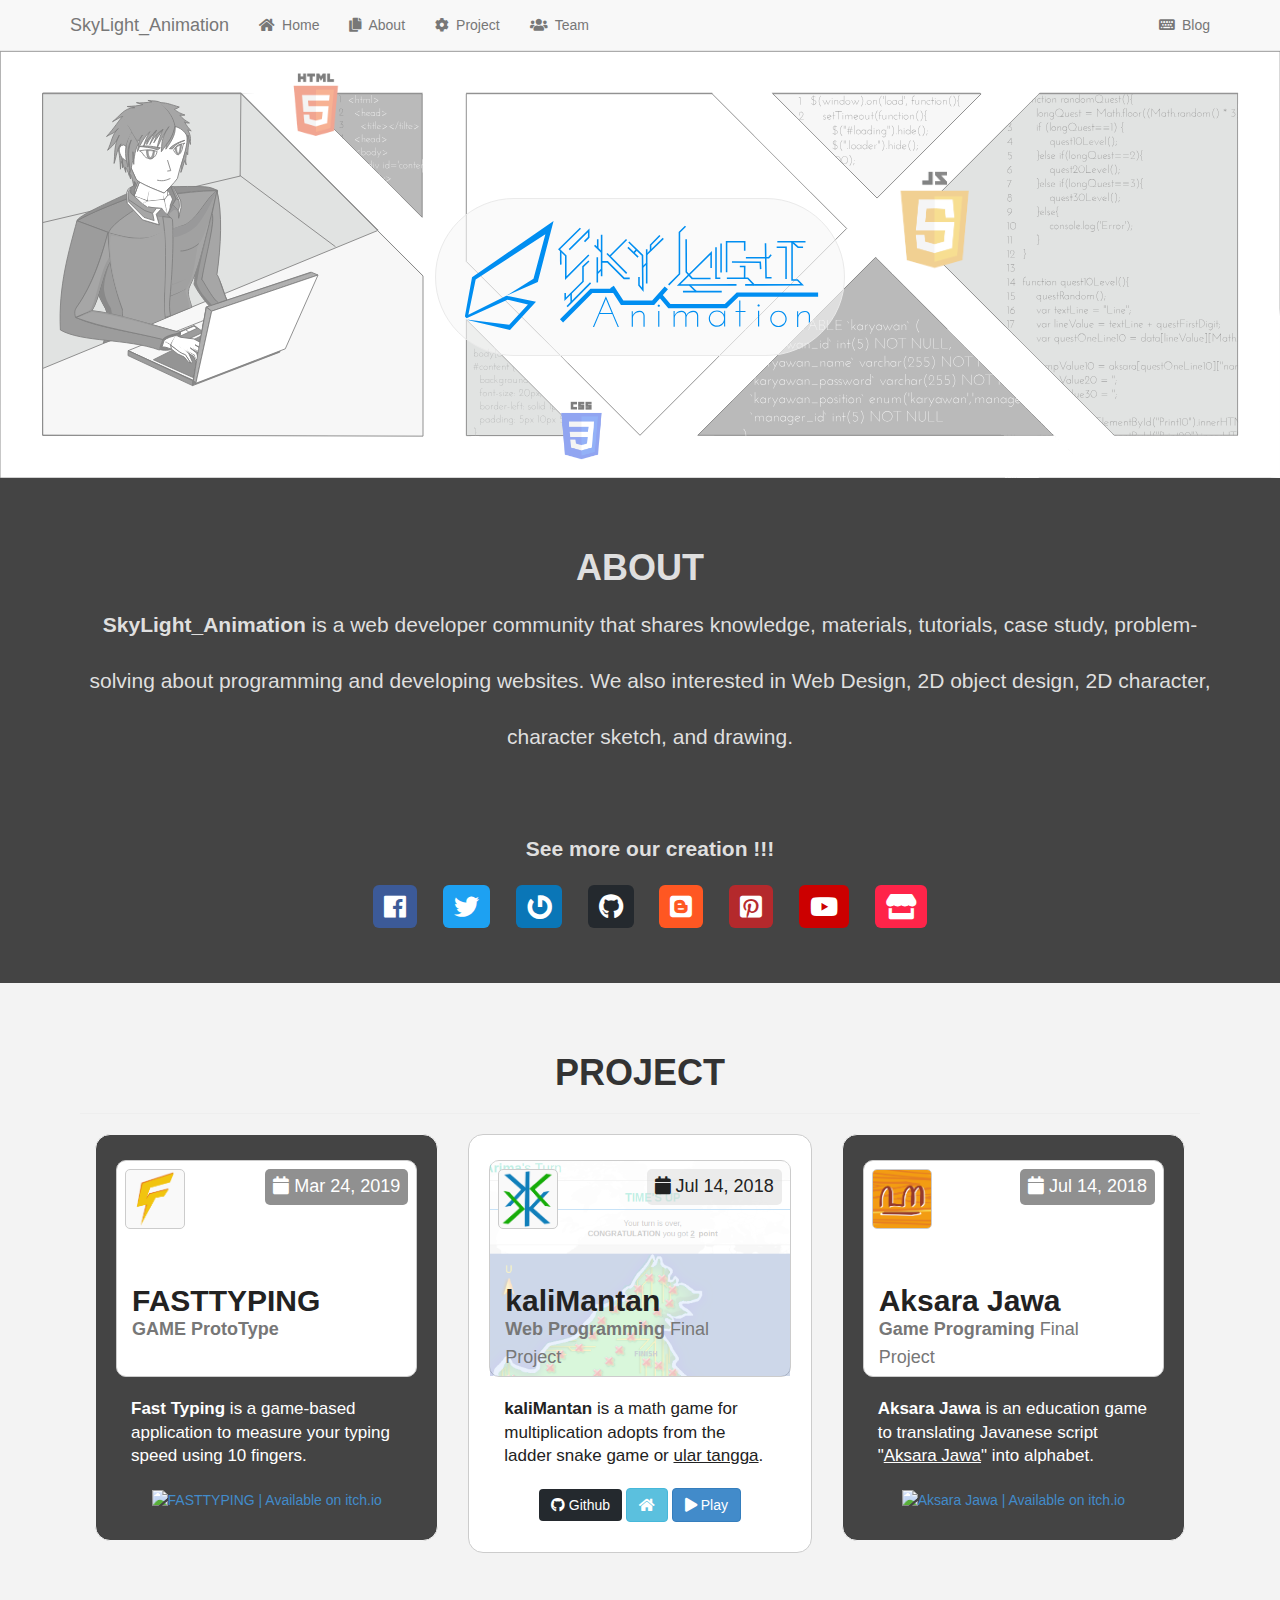
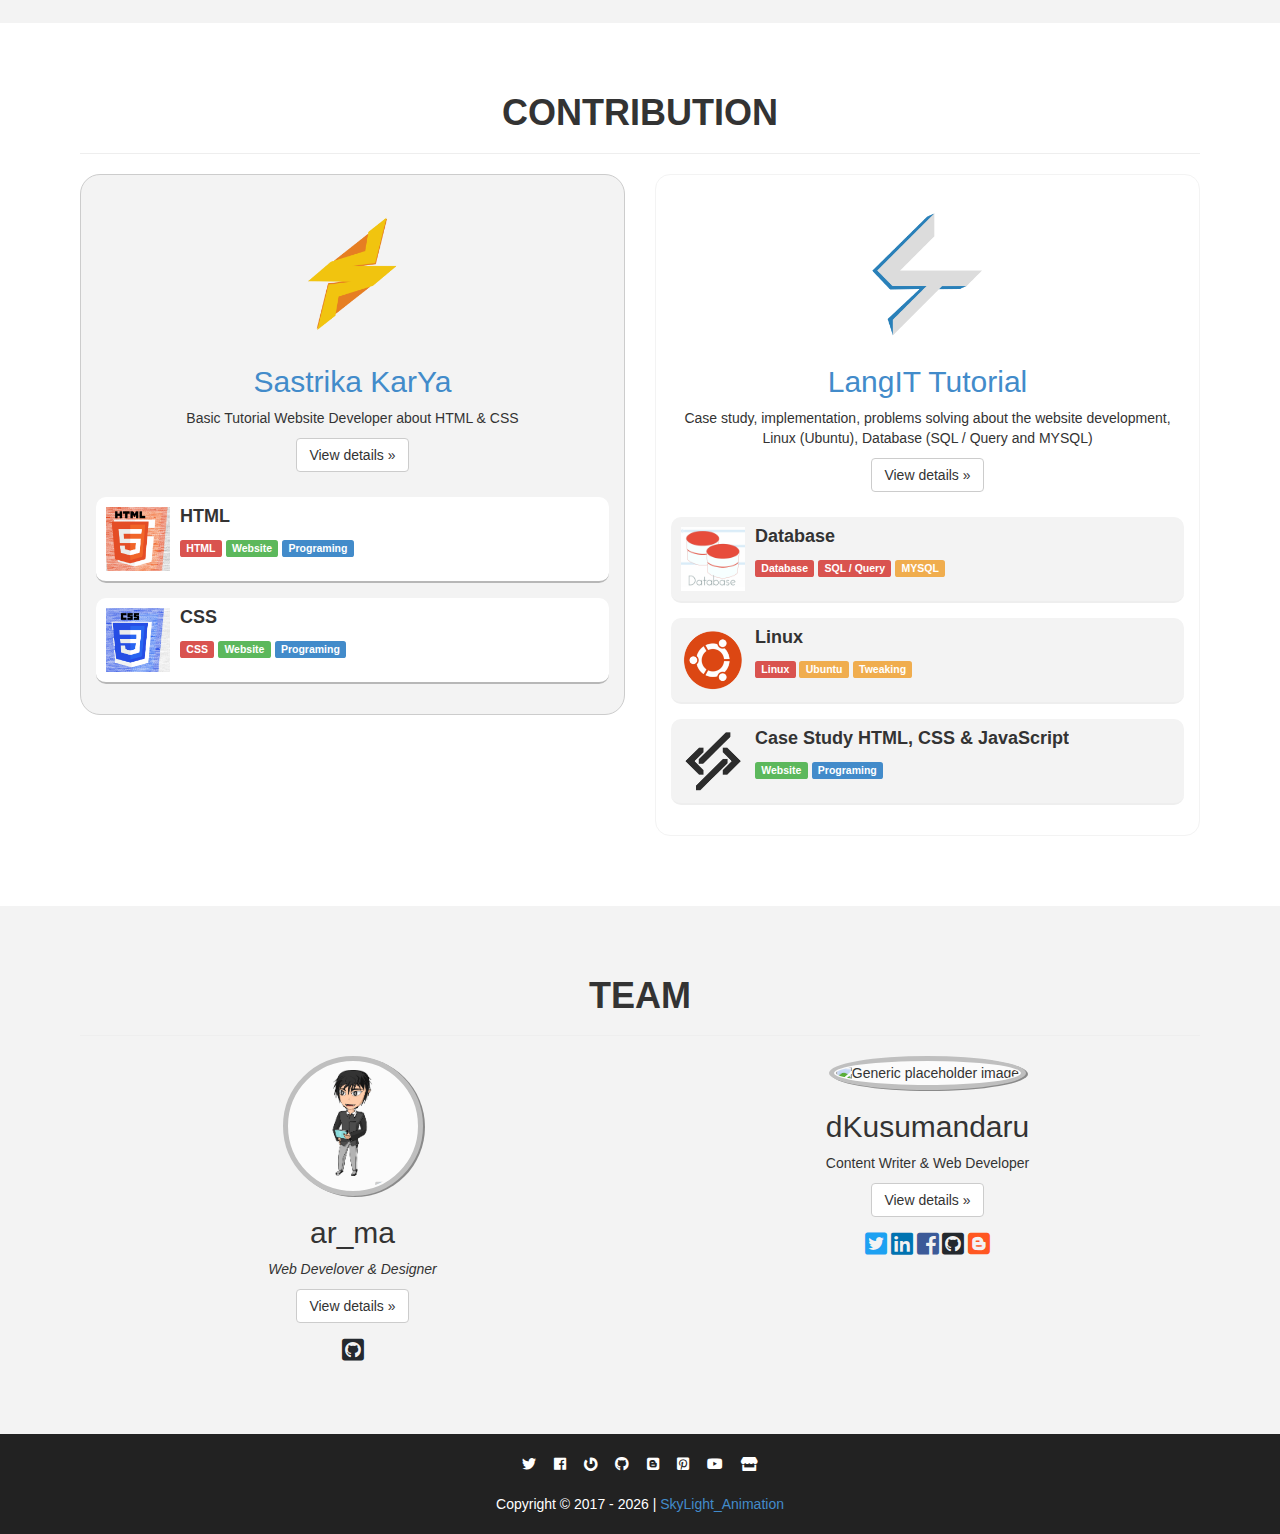
==== index.html @ aa28d004 "update webmaster" ====
<!DOCTYPE html>
<html lang="en">
<head>
	<meta charset="utf-8">
	<meta http-equiv="x-UA-Compatible" content="IE=edge">
	<meta name="viewport" content="width=device-width, initial-scale=1">
	<meta name="description" content="SkyLight_Animation is a web developer community that shares knowledge, materials, tutorials, case study, problem-solving about programming and developing websites">
	<meta name="keyword" content="Programming, Website, Database, Linux, Ubuntu, Tutorial, Article, Photofolio, SkyLight, Animation">
	<meta name="author" content="ar_ma, dKusumandaru">
	<meta name="p:domain_verify" content="bb0f1513f43e1e2811e23e0fe40dabdb"/>
	<link rel="icon" href="assets/img/SkyLight_Animation.png">
	
    <title>SkyLight_Animation</title>

	<link href="assets/css/costume.css" rel="stylesheet">
	
	<link rel="stylesheet" type="text/css" href="assets/webfonts/fontawesome-all.min.css">
	<link rel="stylesheet" type="text/css" href="assets/css/bootstrap.min.css">
	<script type="text/javascript" src="assets/js/jquery.min.js"></script>
	<script type="text/javascript" src="assets/js/bootstrap.min.js"></script>

	<link rel="stylesheet" type="text/css" href="assets/css/loaderCostume.css">
	<script type="text/javascript" src="assets/js/loader.js"></script>
	<script type="text/javascript" src="assets/js/scroll.js"></script>



</head>
<body>
    
        <!-- loader -->
			<div id="loading">
				<div class="logo"></div>
				<span class="loader"></span>
				<div class="logoPosision">
					<span><b class="textLogo">SkyLight_Animation</b></span>
				</div>
			</div>
		<!-- loader -->

		<!-- Navigasi bar -->
			<nav class="navbar navbar-default navbar-fixed-top">
				<div class="container">
				<div class="navbar-header">
					<button type="button" class="navbar-toggle collapsed" data-toggle="collapse" data-target="#navbar" aria-expanded="false" aria-controls="navbar">
						<span class="sr-only">Toggle navigation</span>
						<span class="icon-bar"></span>
						<span class="icon-bar"></span>
						<span class="icon-bar"></span>
					</button>
					<a class="navbar-brand" href="./index.html">SkyLight_Animation</a>
				</div>
				<div id="navbar" class="navbar-collapse collapse">
					<ul class="nav navbar-nav">
						<li><a href="./index.html#home"><i class="fa fa-home"></i>&ensp;Home</a></li>
						<li><a href="./index.html#about"><i class="fa fa-copy"></i>&ensp;About</a></li>
						<li><a href="./index.html#project"><i class="fa fa-cog"></i>&ensp;Project</a></li>
						
						<li><a href="./index.html#team"><i class="fa fa-users"></i>&ensp;Team</a></li>
					</ul>

					<ul class="nav navbar-nav navbar-right">
						<li><a href="./index.html#contributor"><i class="fa fa-keyboard"></i>&ensp;Blog</a></li>
					</ul>
				</div>
				</div>
			</nav>
		<!-- Navigasi bar -->

		<!-- content -->
		<div id="home" class="header">

			<img class="logo-header" src="assets/img/logo_header_skylight_animation.svg">
			<img class="background" src="assets/img/header_skylight_animation.svg" width="100%">
			<h1 class="hidden">SkyLight Animation</h1>
			<h2 class="hidden">
				<small>
					Materi Pembelajaran Website Developer, Project / Photofolio, Blog Contribution 
				</small>
			</h2>
		</div>

		


		<!-- <h1 class="contact"><span class="fa fa-envelope"></span> Contact Us</h1>  -->

			<div id="about">
				<div class="container marketing">
					<center>
						<h1><b>ABOUT</b></h1>
					</center>


					<div id="about-content" class="container row">
						<center>
						<b>SkyLight_Animation</b> is a web developer community that shares knowledge, materials, tutorials, case study, problem-solving about programming and developing websites. We also interested in Web Design, 2D object design, 2D character, character sketch, and drawing.
						</center>

						<br>
						<b>See more our creation !!!</b>
						<br>

					<center>


						<a class="btn btn-lg facebook" href="https://www.facebook.com/SkyLight.Animation/">
							<span class="fab fa-facebook"></span></a>
						<a class="btn btn-lg twitter" href="https://twitter.com/skylight_army">
							<span class="fab fa-twitter"></span></a>
						<a class="btn btn-lg gravatar" href="https://en.gravatar.com/skylightanimation"><span class="fab fa-google fa-rotate-270"></span></a>
						<a class="btn btn-lg github" href="https://skylightanimation.github.io/">
							<span class="fab fa-github"></span></a>

						<a class="btn btn-lg blogger" href="https://lighttuttorial.blogspot.com"><span class="fab fa-blogger"></span></a>

						<a class="btn btn-lg pinterest" href="https://www.pinterest.com/skylight_army/"><span class="fab fa-pinterest-square"></span></a>
									
						<a class="btn btn-lg youtube" href="https://www.youtube.com/channel/UCDT3jUQAGTh1U2xOSEhAWUQ">
							<span class="fab fa-youtube"></span></a>

						<a class="btn btn-lg itchio" href="https://skylightanimation.itch.io/">
							<span class="fa fa-store"></span></a>



					</center>

					</div>
				</div>

			</div>

			<div id="project" >
				<div class="container marketing">
					<center>
						<h1><b>PROJECT</b></h1>
					</center>
					<hr class="featurette-divider ">
					<div class="col-md-4">
						<div class="project-row-odd-small">

							<div class="row-content-header">
								<div class="bg-fasttyping"></div>
								<img class="row-content-logo" src="assets/img/SkyLight_Animation_fasttype-logo.png" alt="Generic placeholder image">
								
								<div class="date pull-right"><span class="fa fa-calendar"></span> Mar 24, 2019</div>

								<h2 class="featurette-heading"><b>FASTTYPING</b><br> <span class="text-muted"><b>GAME ProtoType</b></span></h2>
							</div>
							<div class="row-content-item">
								<p class="lead">
									<b>Fast Typing</b> is a game-based application to measure  your typing speed using 10 fingers.
								</p>
								
								<center>
									<a href="https://skylightanimation.itch.io/fast-typing">
										<img src="https://static.itch.io/images/badge.svg" height="45" alt="FASTTYPING | Available on itch.io">
									</a>	
								</center>
							</div>
						</div>
					</div>


					<div class="col-md-4">
						<div class="project-row-even-small">
						<div class="row-content-header">
							<div class="bg-kalimantan"></div>
							<img class="row-content-logo" src="assets/img/SkyLight_Animation_kaliMantan.png" alt="Generic placeholder image">
							<div class="date pull-right"><span class="fa fa-calendar"></span> Jul 14, 2018</div>
							<h2 class="featurette-heading"><b>kaliMantan</b><br> <span class="text-muted"><b>Web Programming</b> Final Project</span></h2>
						</div>
						<div class="row-content-item">
							
							<p class="lead">
							<b>kaliMantan</b> is a math game for multiplication adopts from the ladder snake game or <u>ular tangga</u>. 
							</p>
							<center>
							<a class="btn btn-primary btn-github" href="https://github.com/dkusumandaru/kalimantan/"><span class="fab fa-github"></span> Github</a>
							<a class="btn btn-info" href="https://skylightanimation.github.io/kalimantan/"><span class="fa fa-home"></span></a>
							<a class="btn btn-primary" href="https://skylightanimation.github.io/kalimantan/playgame.html"><span class="fa fa-play"></span> Play</a>
							</center>
						</div>
						</div>
					</div>




					
					<div class="col-md-4">
						<div class="project-row-odd-small">
						<div class="row-content-header">
							<div class="bg-aksarajawa"></div>
							<img class="row-content-logo" src="assets/img/SkyLight_Animation_aksara-jawa.png" alt="Generic placeholder image">
							<div class="date pull-right"><span class="fa fa-calendar"></span> Jul 14, 2018</div>
							<h2 class="featurette-heading"><b>Aksara Jawa</b><br> <span class="text-muted"><b>Game Programing </b>Final Project</span></h2>
						</div>
						<div class="row-content-item">
							
							<p class="lead">
							<b>Aksara Jawa</b> is an education game to translating Javanese script "<u>Aksara Jawa</u>" into alphabet.
							</p>
							<center>
								<a href="https://skylightanimation.itch.io/aksara-jawa"><img src="https://static.itch.io/images/badge.svg" height="45" alt="Aksara Jawa | Available on itch.io"></a>	
							</center>
						</div>
						</div>
					</div>
				</div>

				<!--
				<div class="container marketing">
					<center>
						<h1><b>PROJECT</b></h1>
					</center>
					<hr class="featurette-divider ">

					<div class="row featurette project-row-odd">
						<div class="row-content col-md-7">
							<h2 class="featurette-heading">
								<b>FASTTYPING</b><br>
								<span class="text-muted">GAME ProtoType</span>
							</h2>

							<p class="lead">
								Fast Typing is a game-based application to measure  your typing speed using 10 fingers.
								<blockquote>
								<ul>
									<li><b>Published</b> : Mar 24, 2019</li>
									<li><b>Made with</b> : p5.js, Bootstrap</li>
									<li><b>Genre</b> 	: Puzzle, Endless, Typing</li>
								</ul>
								</blockquote>
							</p>
							
							<center>
								<a href="https://skylightanimation.itch.io/fast-typing">
									<img src="https://static.itch.io/images/badge.svg" height="45" alt="FASTTYPING | Available on itch.io">
								</a>	
							</center>
							
						</div>
						<div class="row-content col-md-5">
							<center>
							<img class="featurette-image img-responsive col-md-12 paddingZero" src="assets/img/SkyLight_Animation_fasttype-logo.png" alt="Generic placeholder image">
							</center>
						</div>
					</div>

					<hr class="featurette-divider">

					<div class="row featurette project-row-even">
						<div class="row-content col-md-5">
							<center>
							<img class="featurette-image img-responsive col-md-12 paddingZero" src="assets/img/SkyLight_Animation_kaliMantan.png" alt="Generic placeholder image">
						</div>
						</center>
						<div class="row-content col-md-7 ">
							<h2 class="featurette-heading"><b>kaliMantan</b><br> <span class="text-muted"><b>Web Programming</b> Final Project</span></h2>
							<p class="lead">
							kaliMantan is a math game for multiplication adopts from the ladder snake game or ular tangga. 
								<blockquote>
								<ul>
									<li><b>Published</b> : Jul 14, 2018</li>
									<li><b>Made with</b> : Bootstrap</li>
									<li><b>Genre</b> : Puzzle, Endless, Runner</li>
								</ul>
								</blockquote>
							</p>
							<center>
							<a class="btn btn-primary btn-github" href="https://github.com/dkusumandaru/kalimantan/"><span class="fab fa-github"></span> Github</a>
							<a class="btn btn-info" href="https://skylightanimation.github.io/kalimantan/"><span class="fa fa-home"></span></a>
							<a class="btn btn-primary" href="https://skylightanimation.github.io/kalimantan/playgame.html"><span class="fa fa-play"></span> Play</a>
							</center>
						</div>
					</div>

					<hr class="featurette-divider">

					<div class="row featurette project-row-odd">
						<div class="row-content col-md-7">
							<h2 class="featurette-heading"><b>Aksara Jawa</b><br> <span class="text-muted"><b>Game Programing </b>Final Project</span></h2>
							<p class="lead">
							Aksara Jawa is an education game designed for user's to translating Javanese script "Aksara Jawa" into alphabet within a predetermined time.
								<blockquote>
								<ul>
									<li><b>Published</b> : Jul 14, 2018</li>
									<li><b>Made with</b> : p5.js, Bootstrap</li>
									<li><b>Genre</b> : Puzzle, Endless, Runner</li>
								</ul>
								</blockquote>
							</p>
							<center>
								<a href="https://skylightanimation.itch.io/aksara-jawa"><img src="https://static.itch.io/images/badge.svg" height="45" alt="Aksara Jawa | Available on itch.io"></a>	
							</center>
						</div>
						<div class="row-content col-md-5">
							<center>
							<img class="featurette-image img-responsive col-md-12 paddingZero" src="assets/img/SkyLight_Animation_aksara-jawa.png" alt="Generic placeholder image">
							</center>
						</div>
					</div>

					<hr class="featurette-divider">
				</div>
				-->
			</div>


			<div id="contributor" class="container marketing">
				<center>
					<h1><b>CONTRIBUTION</b></h1>
				</center>
				<hr class="featurette-divider">
				<div class="row">
					<div class="col-lg-6 col-sm-6 col-sm-12 col-md-6">
					<div class="contributor-content contributor-content-odd">
						<center>
							<img class="img-squer" src="assets/img/BLog_Sastrika-KarYa_tutorial_Programming_html_css_web_developer.png" alt="Generic placeholder image" style="width: 140px; height: 140px;">
							<h2><a href="https://SastrikaKarYa.blogspot.com">Sastrika KarYa</a></h2>

							<p>Basic Tutorial Website Developer about HTML & CSS</p>
							<p><a class="btn btn-default" href="https://SastrikaKarYa.blogspot.com" role="button">View details &raquo;</a></p>
						</center>

							<div class="media">
								<div class="media-left">
									<a href="https://sastrikakarya.blogspot.com/search/label/HTML">
									<img class="media-object" src="assets/img/Sastrika_KarYa_Post_HTML.png" alt="Belajar memahami dan mengimplementasikan HTML dalam membangun dan memngembangkan website">
									</a>
								</div>
								<div class="media-body">
									<h4 class="media-heading">HTML</h4>
									<p></p>
									<a href="https://sastrikakarya.blogspot.com/search/label/HTML">
									<span class="label label-danger">HTML</span></a>
									<a href="https://sastrikakarya.blogspot.com/search/label/Website"><span class="label label-success">Website</span></a>
									<a href="https://sastrikakarya.blogspot.com/search/label/Programming"><span class="label label-primary">Programing</span></a>
								</div>
							</div>


							<div class="media">
								<div class="media-left">
									<a href="https://sastrikakarya.blogspot.com/search/label/CSS">
									<img class="media-object" src="assets/img/Sastrika_KarYa_Post_CSS.png" alt="Belajar memahami dan mengimplementasikan css dalam membangun dan memngembangkan website">
									</a>
								</div>
								<div class="media-body">
									<h4 class="media-heading">CSS</h4>
									<p></p>
									<a href="https://sastrikakarya.blogspot.com/search/label/CSS"><span class="label label-danger">CSS</span></a>
									<a href="https://sastrikakarya.blogspot.com/search/label/Website"><span class="label label-success">Website</span></a>
									<a href="https://sastrikakarya.blogspot.com/search/label/Programming"><span class="label label-primary">Programing</span></a>
								</div>
							</div>

					</div><!-- /.col-lg-4 -->
					</div>


					<div class="col-lg-6 col-sm-6 col-sm-12 col-md-6">
					<div class="contributor-content contributor-content-even">
						<center>
							<img class="img-squer" src="assets/img/BLog-langIT-Tutorial-tutorial-programing_Linux_Database.png" alt="Generic placeholder image" style="width: 140px; height: 140px;">
							<h2><a href="https://langittutorial.blogspot.com">LangIT Tutorial</a></h2>

							<p>Case study, implementation, problems solving about the website development, Linux (Ubuntu), Database (SQL / Query and MYSQL)</p>
							<p><a class="btn btn-default" href="https://langittutorial.blogspot.com" role="button">View details &raquo;</a></p>
						</center>

							<div class="media">
								<div class="media-left">
									<a href="https://langittutorial.blogspot.com/search/label/Database">
									<img class="media-object" src="assets/img/SkyLight_Animation-Article_Database_Series_Basic_Database_merancang_Database_implementasi_pembuatan_database_SQL_Query.png" alt="Belajar Database, SQL, Query, dan MYSQL">
									</a>
								</div>
								<div class="media-body">
									<h4 class="media-heading">Database</h4>
									<p></p>
									<a href="https://langittutorial.blogspot.com/search/label/Database"><span class="label label-danger">Database</span></a>
									<a href="https://langittutorial.blogspot.com/search/label/SQL"><span class="label label-danger">SQL / Query</span></a>
									<a href="https://langittutorial.blogspot.com/search/label/Query"><span class="label label-warning">MYSQL</span></a>
								</div>
							</div>


							<div class="media">
								<div class="media-left">
									<a href="https://langittutorial.blogspot.com/search/label/Linux">
									<img class="media-object" src="assets/img/SkyLight_Animation-tutorial_Linux_Ubuntu.png" alt="Belajar Basic Command Linux, Trouble Shooting Linux, Tweaking Linux Ubuntu">
									</a>
								</div>
								<div class="media-body">
									<h4 class="media-heading">Linux</h4>
									<p></p>
									<a href="https://langittutorial.blogspot.com/search/label/Linux"><span class="label label-danger">Linux</span></a>
									<a href=""><span class="label label-warning">Ubuntu</span></a>
									<a href=""><span class="label label-warning">Tweaking</span></a>
								</div>
							</div>

							<div class="media">
								<div class="media-left">
									<a href="https://langittutorial.blogspot.com/search/label/HTML">
									<img class="media-object" src="assets/img/SkyLight_Animation-tutorial_HTML_CSS_JS_implementation.png" alt="Belajar Khasus Penerapan HTML CSS JavaScript dalam membangun Website">
									</a>
								</div>
								<div class="media-body">
									<h4 class="media-heading">Case Study HTML, CSS & JavaScript</h4>
									<p></p>
									<a href="https://langittutorial.blogspot.com/search/label/Website"><span class="label label-success">Website</span></a>
									<a href="https://langittutorial.blogspot.com/search/label/Programing"><span class="label label-primary">Programing</span></a>
								</div>
							</div>

					</div>
					</div>




				</div>
			</div>


			<div id="team">
				<div class="container marketing">
					<center>
						<h1><b>TEAM</b></h1>
					</center>
					<hr class="featurette-divider">
					<div class="row">
						<div class="row-content col-lg-6 col-sm-6 col-sm-12 col-md-6">
							<center>
								<img class="img-circle" src="assets/img/author_ar_ma.png" style="width: 140px; height: 140px;">
								<h2>ar_ma</h2>
								<p><i>Web Develover & Designer</i></p>
								<p><a class="btn btn-default" href="https://skylightanimation.github.io/ar_ma" role="button">View details &raquo;</a></p>
								<a class="btn-contact github" href="https://github.com/skylightanimation"><i class="fab fa-github-square"></i></a>
							</center>
						</div><!-- /.col-lg-4 -->
						<!--<div class="row-content col-lg-4 col-sm-4 col-sm-12 col-md-4">
							<center>
								<img class="img-circle" src="[data-uri]" alt="Generic placeholder image" style="width: 140px; height: 140px;">
								<h2>Sastrika Karya</h2>
								<p>Content Writer</p>
								<p><a class="btn btn-default" href="#" role="button">View details &raquo;</a></p>
							</center>
						</div>--><!-- /.col-lg-4 -->
						<div class="row-content col-lg-6 col-sm-6 col-sm-12 col-md-6">
							<center>
								<img class="img-circle" src="https://avatars0.githubusercontent.com/u/18310936?s=400&u=52f53a3f258dede37c013ab9bd894fa776a81f98&v=4" alt="Generic placeholder image" style="width: 140px; height: 140px;">
								<h2>dKusumandaru</h2>
								<p>Content Writer &amp; Web Developer</p>
								<p><a class="btn btn-default" href="https://dKusumandaru.github.io" role="button">View details &raquo;</a></p>
									<a class="btn-contact twitter" href="https://twitter.com/kusumandaru"><i class="fab fa-twitter-square"></i></a>
									<a class="btn-contact linkedin" href="https://id.linkedin.com/in/dKusumandaru"><i class="fab fa-linkedin"></i></a>
									<a class="btn-contact facebook" href="https://www.facebook.com/darma.kusumandaru"><i class="fab fa-facebook-square"></i></a>
									
									<a class="btn-contact github" href="https://github.com/dkusumandaru"><i class="fab fa-github-square"></i></a>
									<a class="btn-contact blogger" href="https://www.blogger.com/profile/03350314470514105394"><i class="fab fa-blogger"></i></a>
								</center>
						</div><!-- /.col-lg-4 -->
					</div><!-- /.row -->
				</div>
			</div>





		<!-- content -->
		<!-- footer -->
			<div class="footer">

				<center>
					<div class="social-icon twitter"><a href="https://twitter.com/skylight_army">
						<span class="fab fa-twitter"></span></a>
					</div>

					<div class="social-icon facebook"><a href="https://www.facebook.com/SkyLight.Animation/">
						<span class="fab fa-facebook"></span></a>
					</div>
					<div class="social-icon gravatar"><a href="https://en.gravatar.com/skylightanimation"><span class="fab fa-google fa-rotate-270"></span></a>
					</div>
					<div class="social-icon github"><a href="https://skylightanimation.github.io/">
						<span class="fab fa-github"></span></a>
					</div>
					<div class="social-icon blogger">
						<a href="https://lighttuttorial.blogspot.com"><span class="fab fa-blogger"></span></a>
					</div>

					
					<div class="social-icon blogger">
						<a href="https://www.pinterest.com/skylight_army/"><span class="fab fa-pinterest-square"></span></a>
					</div>				

					<div class="social-icon youtube"><a href="https://www.youtube.com/channel/UCDT3jUQAGTh1U2xOSEhAWUQ">
						<span class="fab fa-youtube"></span></a>
					</div>
					
					<div class="social-icon itchio"><a href="https://skylightanimation.itch.io/">
						<span class="fa fa-store"></span></a>
					</div>
				</center>

				<br>

				<div class="col-md-12 col-sm-12 footerText"><center>Copyright &copy; 2017 - <span class="year"></span> |
					<a href="https://www.SkyLightAnimation.github.io">SkyLight_Animation</a></center>
				</div>


			</div>
		<!-- footer -->
		

		<script type="text/javascript">

			var date = new Date();
			var year = date.getFullYear();
			$('.year').text(year);

		</script>
</body>
</html>
---- assets/css/costume.css ----
/*
Theme Name: FAST TYPING
Theme URI: https://twitter.com/SKyLight_Army
Author: @SkyLight_Army
Author URI: https://www.facebook.com/SkyLight.Animation
Description: Fast Typing is game-based application that we develop to measure your typing speed using 10 fingers.
Text Domain: http://skylightanimation.github.io
*/


/*-- header --*/

body{
	min-width: 312px;
}

.header img.background{opacity: 0.5}
.header {margin-top:51px;}
.navbar-header{z-index: 9999}
.logo-header {
    position: absolute;
    left: 34%;
    z-index: 6;
    top: 22%;
    width: 32%;
    background: rgba(247, 247, 247, 0.6);
    border-radius: 150px;
    padding: 15px;
    border: solid 1px #eaeaea;
}
/*.title-header{
	position: absolute;
	left: 34%;
	z-index: 5;
	width: 30%;
	top: 560px;
}*/
/*-- header --*/

/*-- component --*/
.btn-itchio{
	background: #FF2449!important;	
	border: #c3223e!important;
}

.btn-itchio:hover{
	background: #24292e!important;	
}

.btn-github{
	background: #24292e!important;	
	border: #000000!important;
}

.btn-github:hover{
	background:#000000!important;
}

a.btn.btn-lg.github{background: #24292e!important; color: #fff!important;font-size: 25px; margin: 0 10px; padding: 5px 10px 3px;}
a.btn.btn-lg.gravatar{background: #0a76b7!important; color: #fff!important;font-size: 25px; margin: 0 10px; padding: 5px 10px 3px;}
a.btn.btn-lg.linkedin{background: #0073b1!important; color: #fff!important;font-size: 25px; margin: 0 10px; padding: 5px 10px 3px;}
a.btn.btn-lg.facebook{background: #3c5a98!important; color: #fff!important;font-size: 25px; margin: 0 10px; padding: 5px 10px 3px;}
a.btn.btn-lg.twitter{background: #1da1f2!important; color: #fff!important;font-size: 25px; margin: 0 10px; padding: 5px 10px 3px;}
a.btn.btn-lg.blogger{background: #ff5722!important; color: #fff!important;font-size: 25px; margin: 0 10px; padding: 5px 10px 3px;}
a.btn.btn-lg.pinterest{background: #b4292c!important; color: #fff!important;font-size: 25px; margin: 0 10px; padding: 5px 10px 3px;}
a.btn.btn-lg.youtube{background: #cc0000!important; color: #fff!important;font-size: 25px; margin: 0 10px; padding: 5px 10px 3px;}
a.btn.btn-lg.itchio{background: #FF2449!important; color: #fff!important;font-size: 25px; margin: 0 10px; padding: 5px 10px 3px;}

a.btn-contact.github{background-color: transparent!important;color: #24292e!important;}
a.btn-contact.linkedin{background-color: transparent!important;color: #0073b1!important;}
a.btn-contact.facebook{background-color: transparent!important;color: #3c5a98!important;}
a.btn-contact.twitter{background-color: transparent!important;color: #1da1f2!important;}
a.btn-contact.blogger{background-color: transparent!important;color: #ff5722!important;}

/*-- component --*/


/*-- booststrap --*/

.media, .media .media {
    display: inline-flex;
}

/*-- booststrap --*/

/*-- content --*/
	.container.marketing {
   		padding: 50px 25px;
	}
	.row-content{
		padding: 0px 0px 15px 0px;
	}

	.project-row-even{
		background: #fff;
    	padding: 50px 50px 35px;
   	 	border-radius: 15px;
	}
	.project-row-odd{
		border: solid 1px #a7a6a6;
		border-radius: 15px;
		padding: 50px 50px 35px;
		background: #444444;
		color: #fff;
	}
	#about-content{text-align: center;    font-size: 21px;    line-height: 56px;}
	#about{background: #444444; color: #dfdfdf;}
	#team{background: #f3f3f3;}

	img.img-circle {
	    border: solid 5px #bfbfbf;
	    background: #fbfbfb;
	    padding: 2px;
	    box-shadow: 2px 1px rgba(34, 34, 34, 0.5);
	}

	.paddingZero{
		padding: 0px!important;
	}


	img.featurette-image.img-responsive.col-md-12.paddingZero {
	    background: #fff;
	}


	#project{
		background: #f3f3f3;
	}

    	.text-muted{
    		font-size: 22px
    	}
    	img.featurette-image.img-responsive{
			border-radius: 25px;
			border: 1px solid #ccc;
			/*width: 75%;*/
		}

	h4.media-heading{
		font-weight: 900
	}

	.btn-contact{
		font-size: 25px
	}

	.row-content-header {
	    border-bottom: solid #fff 3px;
	    border: solid 1px #ccc;
	    border-radius: 10px;
	    margin: 20px 15px;
	    background: #fff;
	}
	.bg-kalimantan{
		background-image: url(https://skylightanimation.github.io/kalimantan/assets/img/HowTo/09.png);
	    background-repeat: no-repeat;
	    height: 215px;
	    background-size: 200%;
   		background-position-y: -47px;
   		background-position-x: -40px;
	    opacity: 0.25
	}

	.bg-fasttyping{
		background-image: url(https://img.itch.zone/aW1hZ2UvMzk1MzUxLzM1MDcyOTIucG5n/original/wgx1rT.png);
	    background-repeat: no-repeat;
	    height: 215px;
	    background-size: cover;
	    background-position-y: -23px;
	   	opacity: 0.25
	}

	.bg-aksarajawa{
		background-image: url(https://img.itch.zone/aW1hZ2UvMjc5Mzg0LzEzNjM2MjAucG5n/original/Rho%2BGa.png);
	    background-repeat: no-repeat;
	    height: 215px;
		background-size: cover;
   		background-position-y: -0px;
   		background-position-x: -66px;
	   	opacity: 0.25		
	}



	img.row-content-logo {
	    width: 60px;
	    border-radius: 5px;
	    border: solid 1px #ccc;
	        background: #f9f9f9;
	    position: absolute;
    	top: 35px;
    	left: 45px;
	}

	.row-content-header h2{
	    position: absolute;
	    width: 75%;
	    padding: 15px;
	    top: 120px;
   		line-height: 24px;
	}

	.row-content-header  div.date{
		font-size: 18px;
	    position: absolute;
	    top: 35px;
	    right: 45px;
	    background: rgba(216, 216, 216, 0.47843137254901963);
	    padding: 5px 8px;
	    border-radius: 5px;
    }

	.row-content-item {
	    padding: 0px 30px 25px;
	}

	.project-row-odd-small{
		background: #444;
	    color: #fff;
	    padding: 5px;
	    border-radius: 15px;
	    border: solid #f3f3f3 1px;
	    margin-bottom: 20px;
	}

	.project-row-even-small{
		background: #fff;
	    color: #222;
	    padding: 5px;
	    border-radius: 15px;
	    border: solid #ccc 1px;
	    margin-bottom: 20px;
	}


	.project-row-odd-small div.row-content-header div.date {
   		background: #909090;
	}
	.project-row-odd-small h2.featurette-heading {
	    color: #222;
	}

	.contributor-content{margin-bottom: 20px}
	
	.contributor-content-odd {
		background: #f3f3f3;
	    border-radius: 20px;
	    padding: 30px 15px;
	    border: solid 1px #ccc;
    }

    .contributor-content-even {
	    border: solid 1px #f3f3f3;
	    border-radius: 15px;
	    padding: 30px 15px;
	}
	.contributor-content-odd div.media {
	    border-bottom: solid #a5a5a5 1px;
	    background: #ffffff;
	    border-bottom: solid #b7b7b7 2px;
	    padding: 10px 0 5px;
	}
	.contributor-content-even div.media {
		border-radius: 10px;
   		background: #f3f3f3;
   		border-bottom: solid 2px #eee;
   		padding: 10px 0 5px;
   	}

	.media{
		border-radius: 10px;
		width: 100%;
    	
    	padding: 0 0 12px;
	}
/*-- content --*/


/*-- contributor --*/
img.media-object{
	margin: 0px 10px 5px ;
	width: 64px;
}
/*-- contributor --*/


/*-- footer ---*/

ul li a.social-icon{
	display: inline;
	list-style: none;
}

div.social-icon{
	display: inline;
	margin: 2px
}

div.social-icon a{
	padding: 5px;
	background: #222;
	color: #fff;
}

.footer{
	background: #222;
	height: 100px;
	padding: 20px 15px;
	color: #fff;
}


/*-- footer ---*/


/*-- responsive--*/

@media only screen and (min-width: 768px)  {

	.lead {
    font-size: 17px!important;
	}

	.text-muted{
		font-size: 18px!important;
	}
}



@media only screen and (max-width: 750px)  {
	.logo-header{
		 top: 18%!important;
	}

}
   
@media only screen and (max-width: 650px)  {
	img.logo-header {
    	top: 17%;
   		padding: 5px 10px;
	}
}


@media only screen and (max-width: 600px)  {
	#about-content{
		font-size: 18px!important;
		line-height: 38px!important;
	}
	.logo-header{
		top: 16%!important;
	}
}


@media only screen and (max-width: 500px)  {
	#about-content{
		font-size: 14px!important;
		line-height: 28px!important;
	}
	.logo-header{
		top: 14%!important;
	}
	h1 {
	    font-size: 25px!important;
	    margin: 10px 0 5px!important;
	}

	.container.marketing {
	    padding: 35px 25px!important;
	}

	.project-row-odd p, .project-row-odd blockquote, .project-row-even p, .project-row-even blockquote  {
	    font-size: 14px!important;
	}


	a.btn.btn-lg{
		font-size: 18px!important;
		margin: 0 10px!important;
		padding: 5px 8px 3px!important;
	}

	h2 {
	    font-size: 20px!important;
	}
	h2 span.text-muted {
	    font-size: 18px!important;
	}

	.row-content-header  div.date{
		font-size: 14px;
		padding: 4px 6px;
		border-radius: 4px;
    }

	.bg-kalimantan{
		height: 185px!important;
	}
	.bg-fasttyping{
		height: 185px!important;
	}
	.bg-aksarajawa{
		height: 185px!important;
	}
	.row-content-header h2{
		top: 95px;
	}
}


@media only screen and (max-width: 400px)  {
	#about-content{
		font-size: 12px!important;
		line-height: 28px!important;
	}
	.logo-header{
		top: 13%!important;
	}

	.project-row-odd p, .project-row-odd blockquote, .project-row-even p, .project-row-even blockquote  {
	    font-size: 12px!important;
	}

	.row-content-header  div.date{
		font-size: 12px;
		padding: 2px 5px;
		border-radius: 3px;
    }
	h2 span.text-muted {
	    font-size: 15px!important;
	}

}


@media only screen and (max-width: 300px)  {
	#about-content{
		font-size: 12px!important;
		line-height: 28px!important;
	}
	.logo-header{
		top: 10%!important;
	}

	.row-content-header  div.date{
		font-size: 11px;
		padding: 2px 4px;
		border-radius: 3px;
    }

}

/*-- responsive--*/
---- assets/css/loaderCostume.css ----
.no-js #loader { display: none;	}
.js #loader { display: block; position: absolute; left: 100px; top: 0; }
#loading {
	position: fixed;
	left: 0px;
	top: 0px;
	width: 100%;
	height: 100%;
	z-index: 9999;
	background: center no-repeat #fff;
}
.loader {
	border: 10px solid #f3f3f3;
	border-radius: 50%;
	border-top: 10px solid #3498db;
	width: 150px;
	height: 150px;
	margin: 20% 43%;
	-webkit-animation: spin 2s linear infinite;
	position: fixed;
	animation: spin 2s linear infinite;
}	

#loadingSending {
	position: fixed;
	left: 0px;
	top: 0px;
	width: 100%;
	height: 100%;
	z-index: 9999;
	background: center no-repeat #fff;
}
.loaderSending {
	border: 10px solid #f3f3f3;
	border-radius: 50%;
	border-top: 10px solid #3498db;
	width: 150px;
	height: 150px;
	margin: 20% 43%;
	-webkit-animation: spin 2s linear infinite;
	position: fixed;
	animation: spin 2s linear infinite;
}	
/* Safari */
@-webkit-keyframes spin {
	0% { -webkit-transform: rotate(0deg); }
	100% { -webkit-transform: rotate(360deg); }
}
@keyframes spin {
	0% { transform: rotate(0deg); }
	100% { transform: rotate(360deg); }
}

/* 1304 665 */
@media screen and (max-width: 1304px){
	.loader {
		border: 10px solid #f3f3f3;
		border-radius: 50%;
		border-top: 10px solid #3498db;
		width: 150px;
		height: 150px;
		margin: 20% 43%;
		-webkit-animation: spin 2s linear infinite;
		position: fixed;
		animation: spin 2s linear infinite;
	}
	.logo {
		background: url(../img/SkyLight_Animation.png);
		width: 120px;
		height: 120px;
		background-repeat: no-repeat;
		background-size: 100%;
		position: fixed;
		margin: 21.5% 44.07%;
	}
	.logoPosision{
		position: fixed;
		top: 16%;
		left: 41.6%;
		left: 40.6%;
		color: #34495e;
	}
	.textLogo{
		position: fixed;
		margin-top: 34.5%;
		font-size: 22px;
	}
}
/* 1304 665 */
@media screen and (max-width: 824px){
	.logoPosision {
		left: 38.6%;
	}
}

@media screen and (max-width: 732px){
	.logoPosision {
		left: 38.6%;
	}
	.logo {
	 	margin: 22.2% 44.57%;
	}
}
@media screen and (max-width: 740px){
	.logo {
	    margin: 22.2% 44.57%;
	}
}
@media screen and (max-width: 600px){
	.logo {
		margin: 22.5% 44.5%;
	}
}

@media screen and (max-width: 424px){
	.logo {
	    margin: 23.6% 45.6%;
	}
}
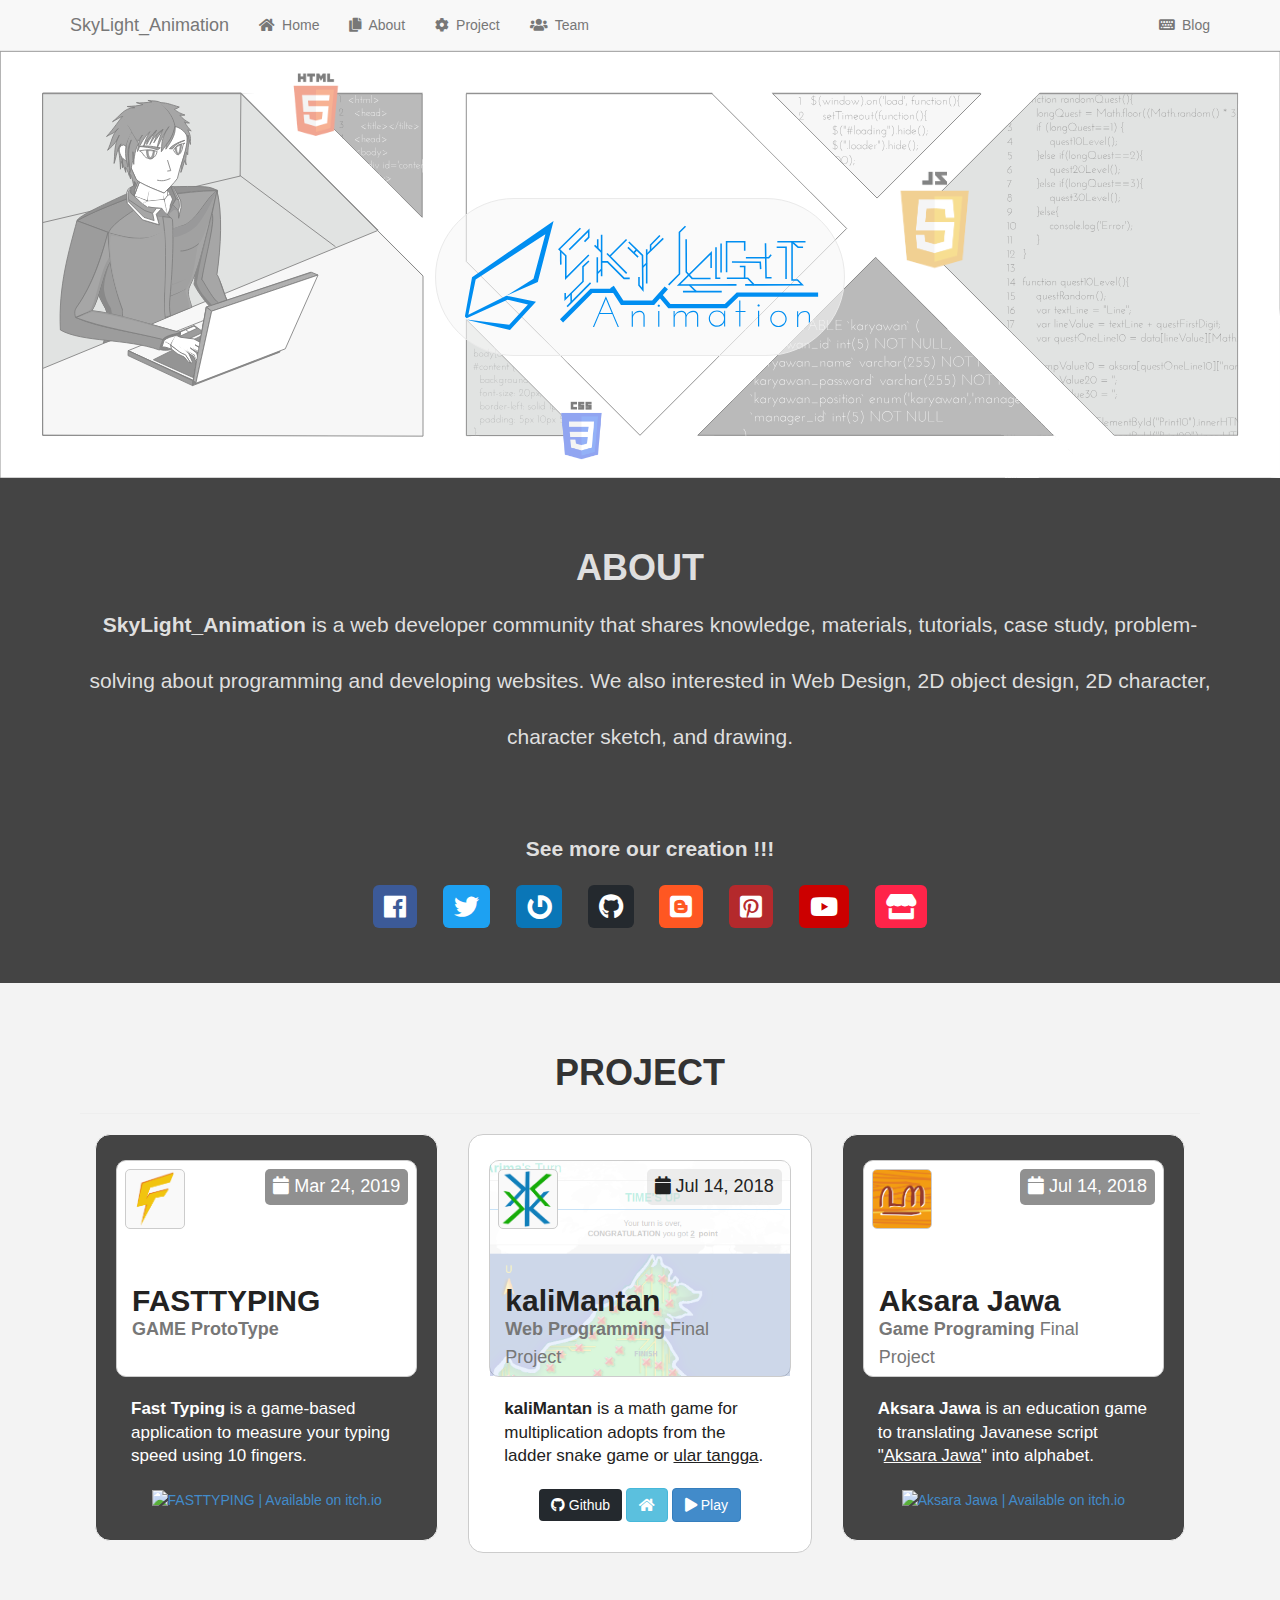
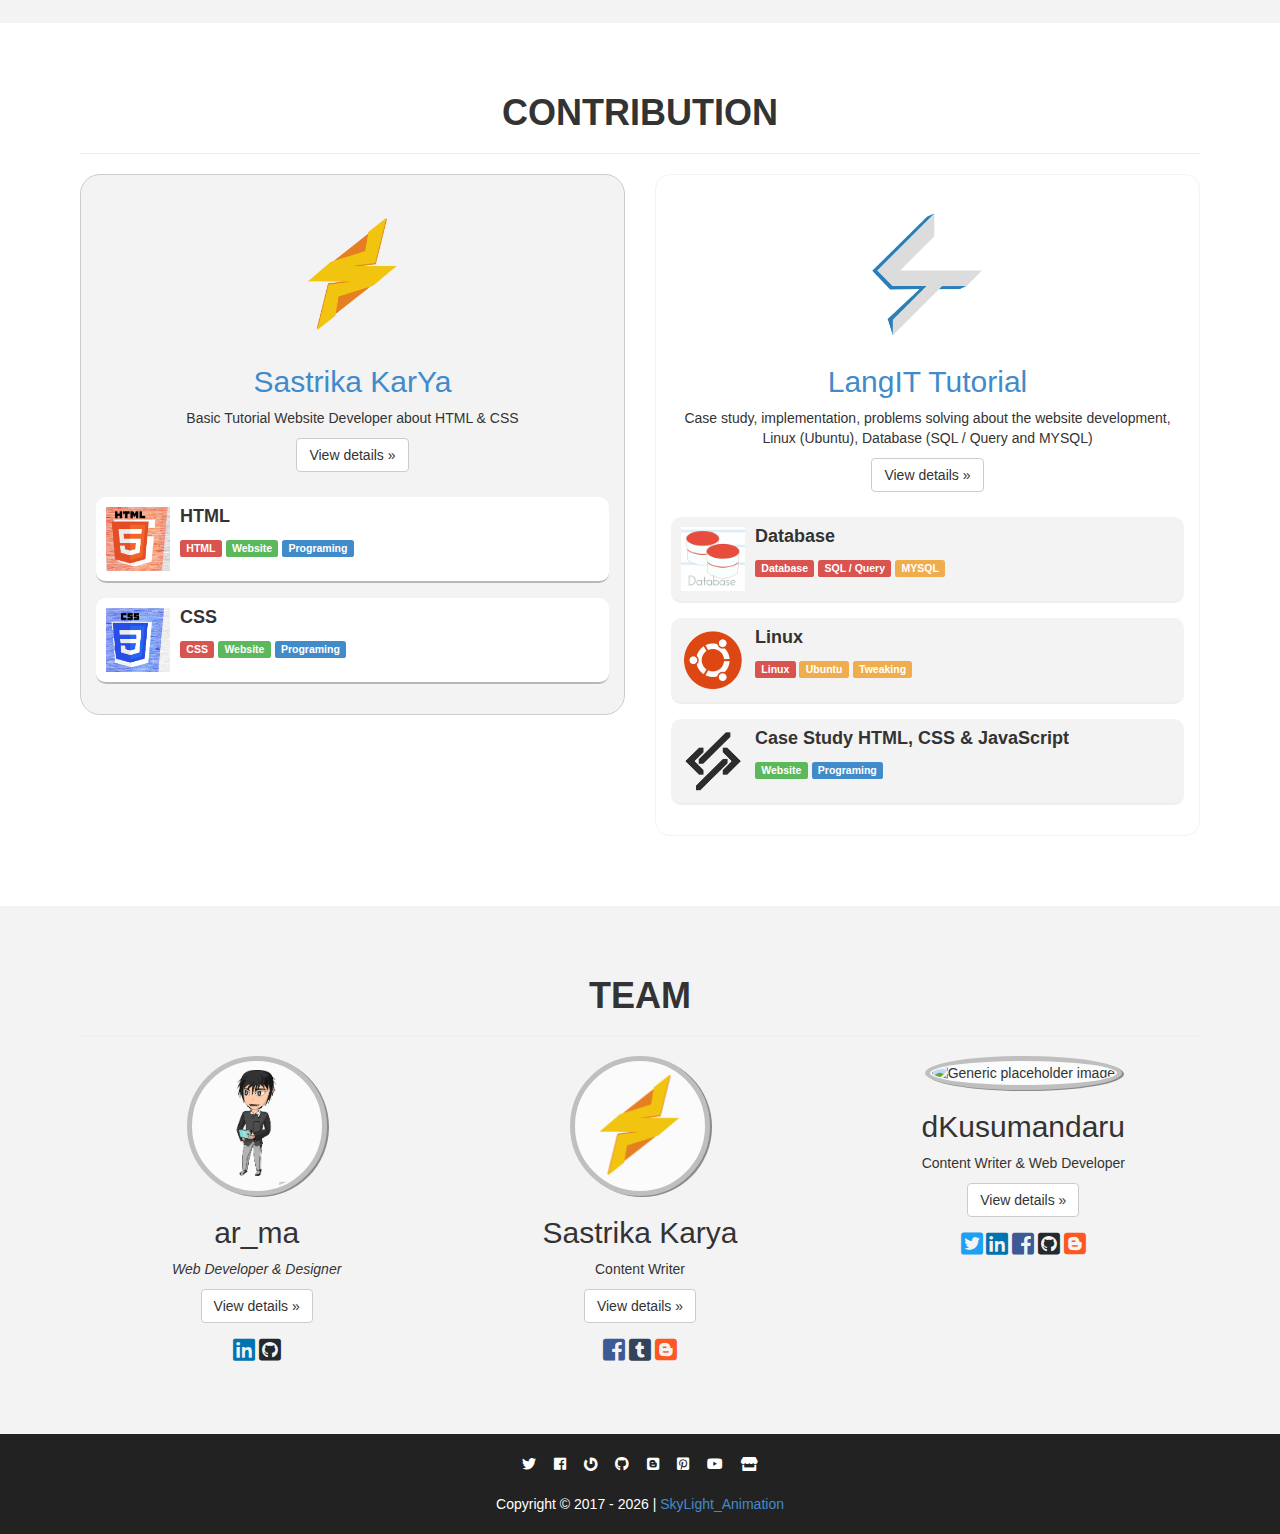
==== commit af1a56a1: "update member and social media" ====
--- a/index.html
+++ b/index.html
@@ -112,7 +112,7 @@
 						<a class="btn btn-lg github" href="https://skylightanimation.github.io/">
 							<span class="fab fa-github"></span></a>
 
-						<a class="btn btn-lg blogger" href="https://lighttuttorial.blogspot.com"><span class="fab fa-blogger"></span></a>
+						<a class="btn btn-lg blogger" href="https://langittutorial.blogspot.com"><span class="fab fa-blogger"></span></a>
 
 						<a class="btn btn-lg pinterest" href="https://www.pinterest.com/skylight_army/"><span class="fab fa-pinterest-square"></span></a>
 									
@@ -433,24 +433,30 @@
 					</center>
 					<hr class="featurette-divider">
 					<div class="row">
-						<div class="row-content col-lg-6 col-sm-6 col-sm-12 col-md-6">
+						<div class="row-content col-lg-4 col-sm-4 col-sm-12 col-md-4">
 							<center>
 								<img class="img-circle" src="assets/img/author_ar_ma.png" style="width: 140px; height: 140px;">
 								<h2>ar_ma</h2>
-								<p><i>Web Develover & Designer</i></p>
+								<p><i>Web Developer & Designer</i></p>
 								<p><a class="btn btn-default" href="https://skylightanimation.github.io/ar_ma" role="button">View details &raquo;</a></p>
+
+								<a class="btn-contact linkedin" href="https://www.linkedin.com/in/ar-ma/"><i class="fab fa-linkedin"></i></a>
 								<a class="btn-contact github" href="https://github.com/skylightanimation"><i class="fab fa-github-square"></i></a>
 							</center>
 						</div><!-- /.col-lg-4 -->
-						<!--<div class="row-content col-lg-4 col-sm-4 col-sm-12 col-md-4">
-							<center>
-								<img class="img-circle" src="[data-uri]" alt="Generic placeholder image" style="width: 140px; height: 140px;">
+						<div class="row-content col-lg-4 col-sm-4 col-sm-12 col-md-4">
+							<center>
+								<img class="img-circle" src="assets/img/BLog_Sastrika-KarYa_tutorial_Programming_html_css_web_developer.png" style="width: 140px; height: 140px;">
 								<h2>Sastrika Karya</h2>
 								<p>Content Writer</p>
-								<p><a class="btn btn-default" href="#" role="button">View details &raquo;</a></p>
-							</center>
-						</div>--><!-- /.col-lg-4 -->
-						<div class="row-content col-lg-6 col-sm-6 col-sm-12 col-md-6">
+								
+								<p><a class="btn btn-default" href="https://skylightanimation.github.io/ar_ma" role="button">View details &raquo;</a></p>
+								<a class="btn-contact facebook" href="https://www.facebook.com/sastrika.kariya/"><i class="fab fa-facebook-square"></i></a>
+								<a class="btn-contact tumblr" href="https://sastrikakarya.tumblr.com/"><i class="fab fa-tumblr-square"></i></a>
+								<a class="btn-contact blogger" href="https://www.blogger.com/profile/01030680452721060294"><i class="fab fa-blogger"></i></a>
+							</center>
+						</div><!-- /.col-lg-4 -->
+						<div class="row-content col-lg-4 col-sm-4 col-sm-12 col-md-4">
 							<center>
 								<img class="img-circle" src="https://avatars0.githubusercontent.com/u/18310936?s=400&u=52f53a3f258dede37c013ab9bd894fa776a81f98&v=4" alt="Generic placeholder image" style="width: 140px; height: 140px;">
 								<h2>dKusumandaru</h2>
@@ -490,7 +496,7 @@
 						<span class="fab fa-github"></span></a>
 					</div>
 					<div class="social-icon blogger">
-						<a href="https://lighttuttorial.blogspot.com"><span class="fab fa-blogger"></span></a>
+						<a href="https://langittutorial.blogspot.com"><span class="fab fa-blogger"></span></a>
 					</div>
 
 					
--- a/assets/css/costume.css
+++ b/assets/css/costume.css
@@ -55,13 +55,13 @@
 .btn-github:hover{
 	background:#000000!important;
 }
-
 a.btn.btn-lg.github{background: #24292e!important; color: #fff!important;font-size: 25px; margin: 0 10px; padding: 5px 10px 3px;}
 a.btn.btn-lg.gravatar{background: #0a76b7!important; color: #fff!important;font-size: 25px; margin: 0 10px; padding: 5px 10px 3px;}
 a.btn.btn-lg.linkedin{background: #0073b1!important; color: #fff!important;font-size: 25px; margin: 0 10px; padding: 5px 10px 3px;}
 a.btn.btn-lg.facebook{background: #3c5a98!important; color: #fff!important;font-size: 25px; margin: 0 10px; padding: 5px 10px 3px;}
 a.btn.btn-lg.twitter{background: #1da1f2!important; color: #fff!important;font-size: 25px; margin: 0 10px; padding: 5px 10px 3px;}
 a.btn.btn-lg.blogger{background: #ff5722!important; color: #fff!important;font-size: 25px; margin: 0 10px; padding: 5px 10px 3px;}
+a.btn.btn-lg.tumblr{background: #32445a!important; color: #fff!important;font-size: 25px; margin: 0 10px; padding: 5px 10px 3px;}
 a.btn.btn-lg.pinterest{background: #b4292c!important; color: #fff!important;font-size: 25px; margin: 0 10px; padding: 5px 10px 3px;}
 a.btn.btn-lg.youtube{background: #cc0000!important; color: #fff!important;font-size: 25px; margin: 0 10px; padding: 5px 10px 3px;}
 a.btn.btn-lg.itchio{background: #FF2449!important; color: #fff!important;font-size: 25px; margin: 0 10px; padding: 5px 10px 3px;}
@@ -71,6 +71,7 @@
 a.btn-contact.facebook{background-color: transparent!important;color: #3c5a98!important;}
 a.btn-contact.twitter{background-color: transparent!important;color: #1da1f2!important;}
 a.btn-contact.blogger{background-color: transparent!important;color: #ff5722!important;}
+a.btn-contact.tumblr{background-color: transparent!important;color: #32445a!important;}
 
 /*-- component --*/
 
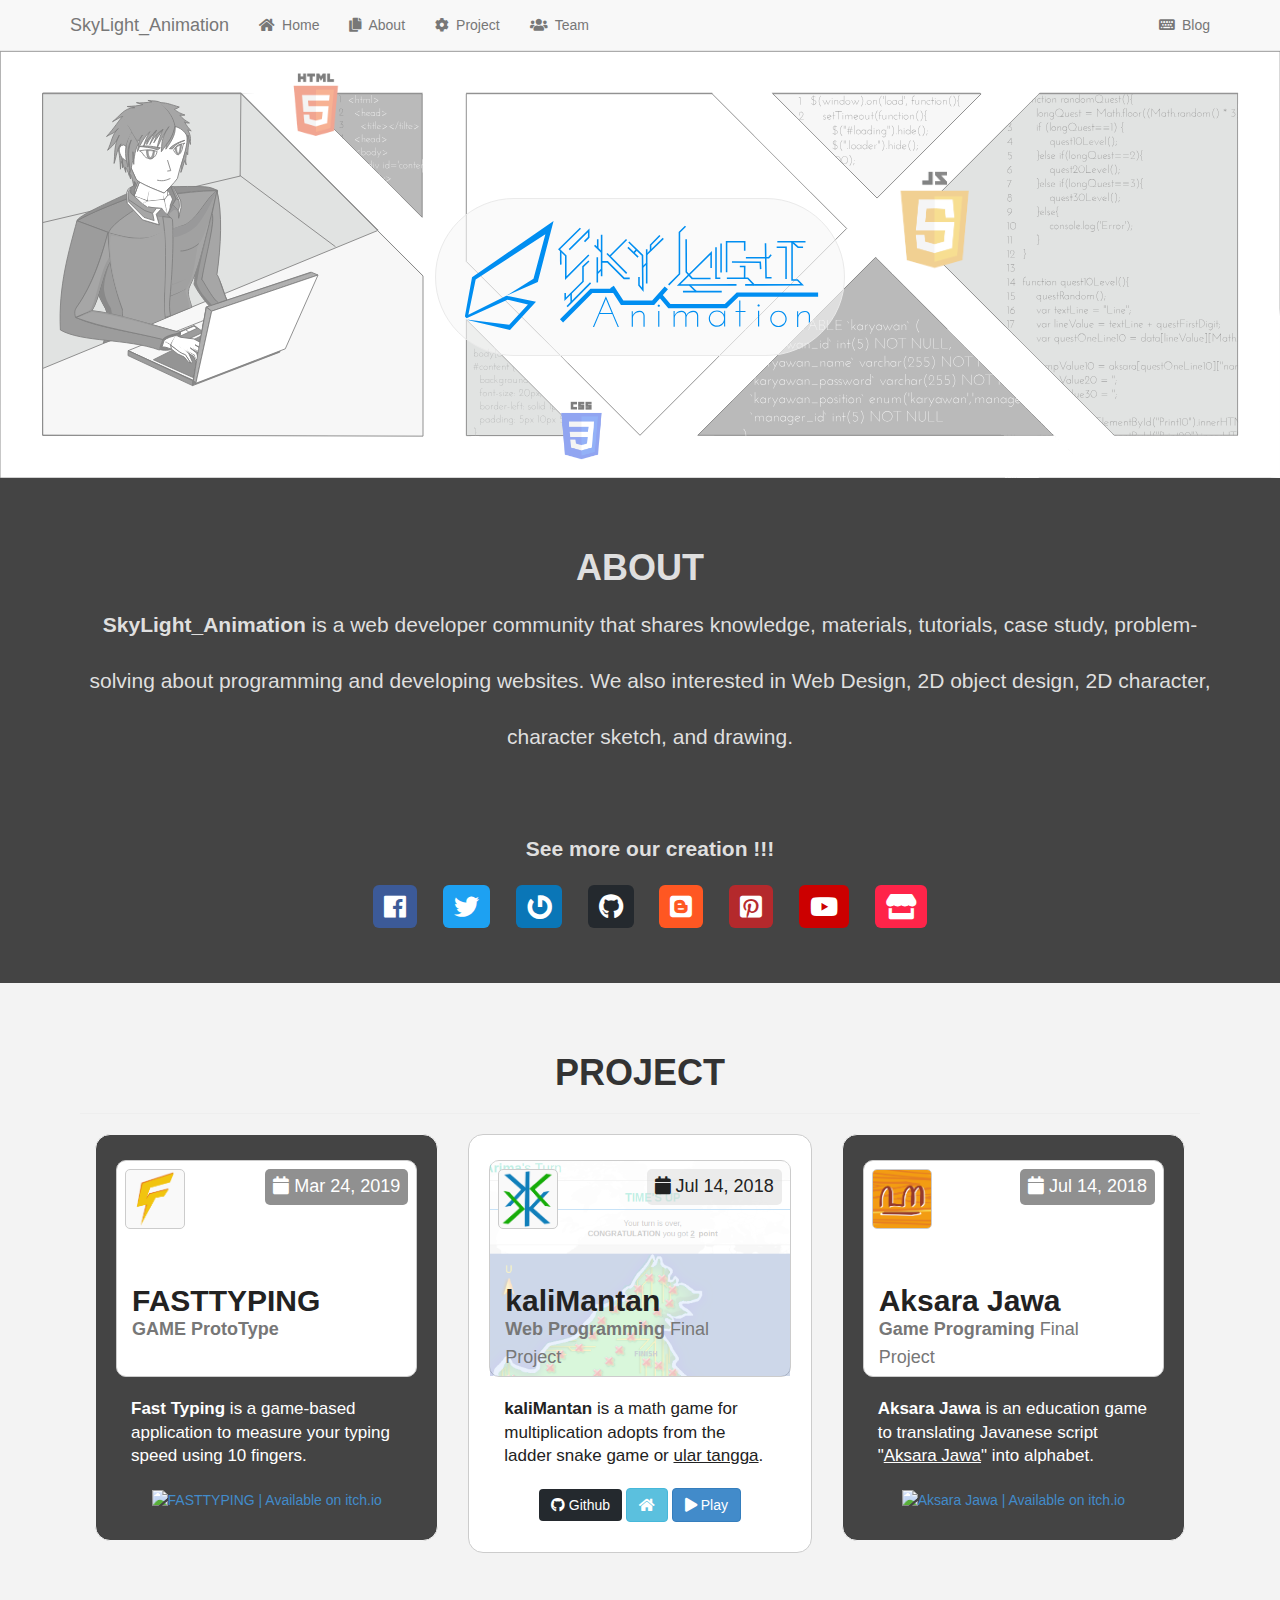
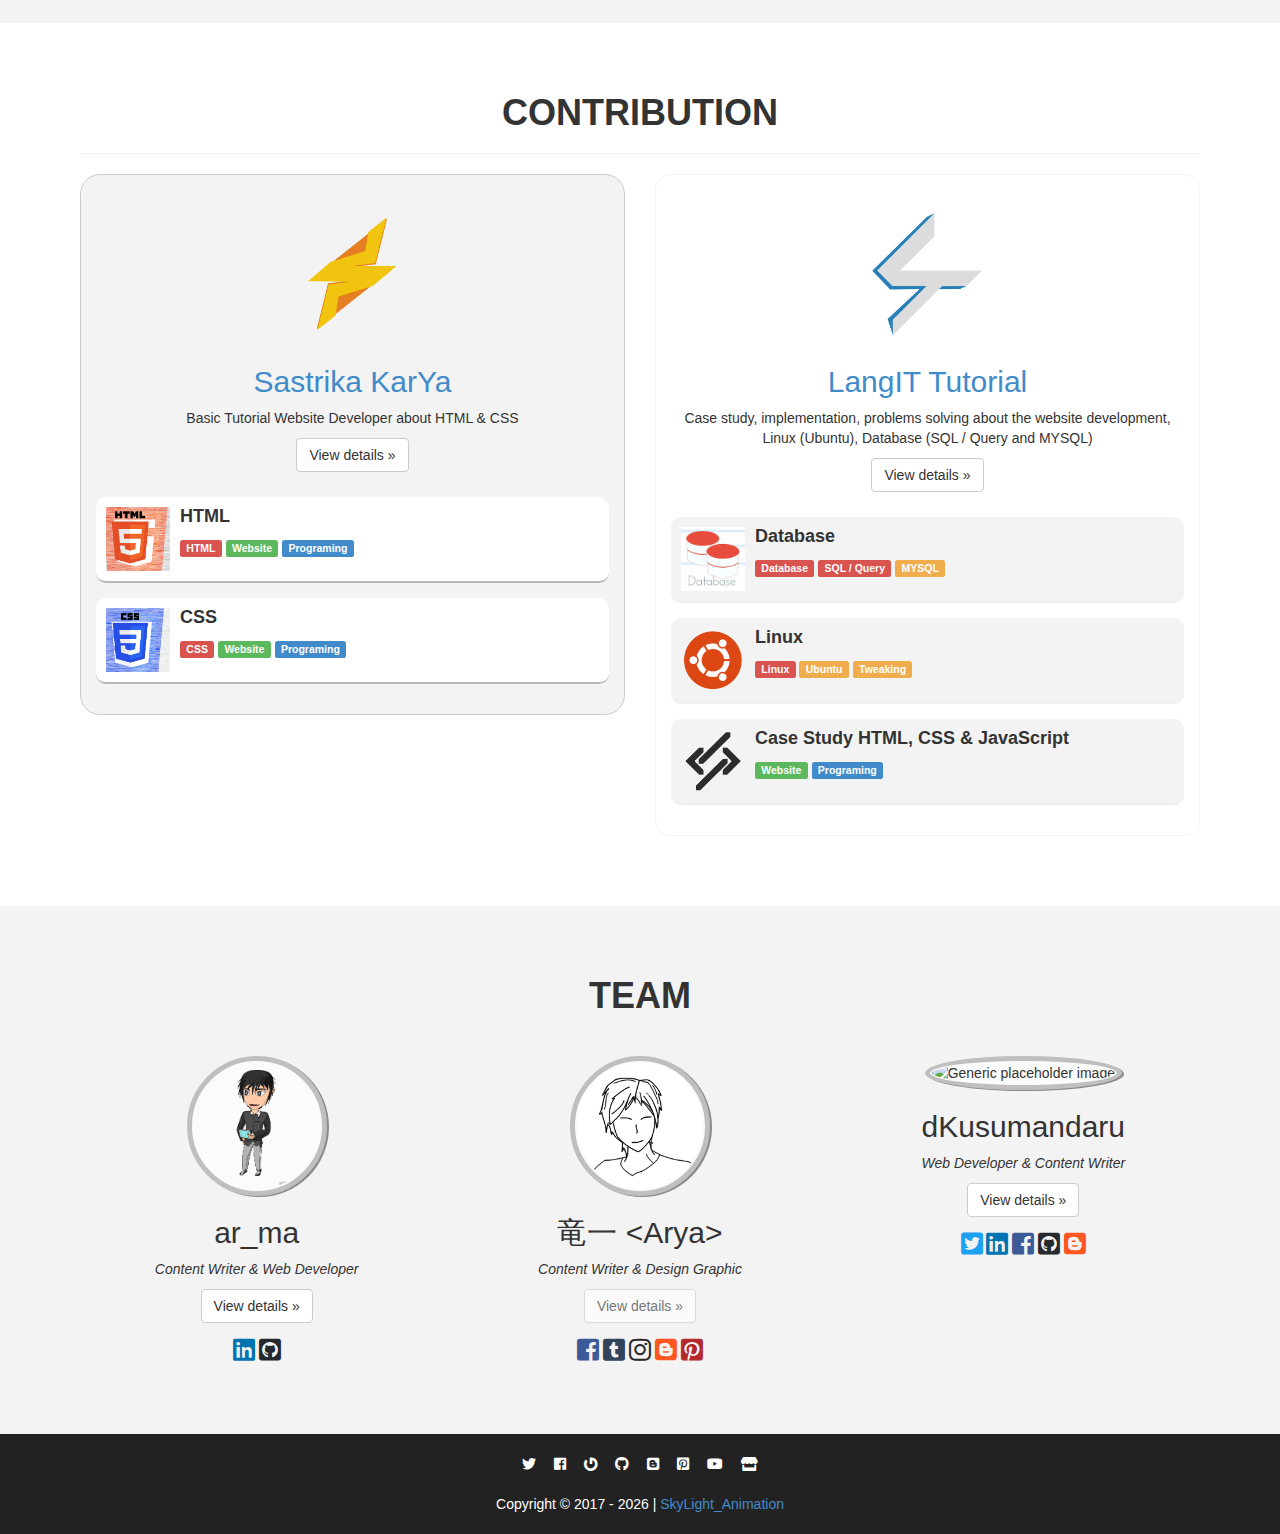
==== commit 8ee16a16: "update member" ====
--- a/index.html
+++ b/index.html
@@ -437,7 +437,7 @@
 							<center>
 								<img class="img-circle" src="assets/img/author_ar_ma.png" style="width: 140px; height: 140px;">
 								<h2>ar_ma</h2>
-								<p><i>Web Developer & Designer</i></p>
+								<p><i>Content Writer &amp; Web Developer</i></p>
 								<p><a class="btn btn-default" href="https://skylightanimation.github.io/ar_ma" role="button">View details &raquo;</a></p>
 
 								<a class="btn-contact linkedin" href="https://www.linkedin.com/in/ar-ma/"><i class="fab fa-linkedin"></i></a>
@@ -446,21 +446,24 @@
 						</div><!-- /.col-lg-4 -->
 						<div class="row-content col-lg-4 col-sm-4 col-sm-12 col-md-4">
 							<center>
-								<img class="img-circle" src="assets/img/BLog_Sastrika-KarYa_tutorial_Programming_html_css_web_developer.png" style="width: 140px; height: 140px;">
-								<h2>Sastrika Karya</h2>
-								<p>Content Writer</p>
-								
-								<p><a class="btn btn-default" href="https://skylightanimation.github.io/ar_ma" role="button">View details &raquo;</a></p>
+								<img class="img-circle" src="assets/img/ryuuichi-arya.png" style="width: 140px; height: 140px;">
+								<h2>竜一 &lt;Arya&gt;</h2>
+								<p><i>Content Writer &amp; Design Graphic</i></p>
+								<p>
+									<a class="btn btn-default" href="https://www.blogger.com/profile/01030680452721060294" role="button" disabled>View details &raquo;</a>
+								</p>
 								<a class="btn-contact facebook" href="https://www.facebook.com/sastrika.kariya/"><i class="fab fa-facebook-square"></i></a>
 								<a class="btn-contact tumblr" href="https://sastrikakarya.tumblr.com/"><i class="fab fa-tumblr-square"></i></a>
+								<a class="btn-contact instagram" href="https://www.instagram.com/sastrika.karya/"><i class="fab fa-instagram"></i></a>
 								<a class="btn-contact blogger" href="https://www.blogger.com/profile/01030680452721060294"><i class="fab fa-blogger"></i></a>
+								<a class="btn-contact pinterest" href="https://www.pinterest.jp/kariya_ryuuichi/"><i class="fab fa-pinterest-square"></i></a>
 							</center>
 						</div><!-- /.col-lg-4 -->
 						<div class="row-content col-lg-4 col-sm-4 col-sm-12 col-md-4">
 							<center>
 								<img class="img-circle" src="https://avatars0.githubusercontent.com/u/18310936?s=400&u=52f53a3f258dede37c013ab9bd894fa776a81f98&v=4" alt="Generic placeholder image" style="width: 140px; height: 140px;">
 								<h2>dKusumandaru</h2>
-								<p>Content Writer &amp; Web Developer</p>
+								<p><i>Web Developer &amp; Content Writer</i></p>
 								<p><a class="btn btn-default" href="https://dKusumandaru.github.io" role="button">View details &raquo;</a></p>
 									<a class="btn-contact twitter" href="https://twitter.com/kusumandaru"><i class="fab fa-twitter-square"></i></a>
 									<a class="btn-contact linkedin" href="https://id.linkedin.com/in/dKusumandaru"><i class="fab fa-linkedin"></i></a>
--- a/assets/css/costume.css
+++ b/assets/css/costume.css
@@ -72,6 +72,8 @@
 a.btn-contact.twitter{background-color: transparent!important;color: #1da1f2!important;}
 a.btn-contact.blogger{background-color: transparent!important;color: #ff5722!important;}
 a.btn-contact.tumblr{background-color: transparent!important;color: #32445a!important;}
+a.btn-contact.pinterest{background-color: transparent!important;color: #b4292c!important;}
+a.btn-contact.instagram{background-color: transparent!important;color: #262626!important;}
 
 /*-- component --*/
 
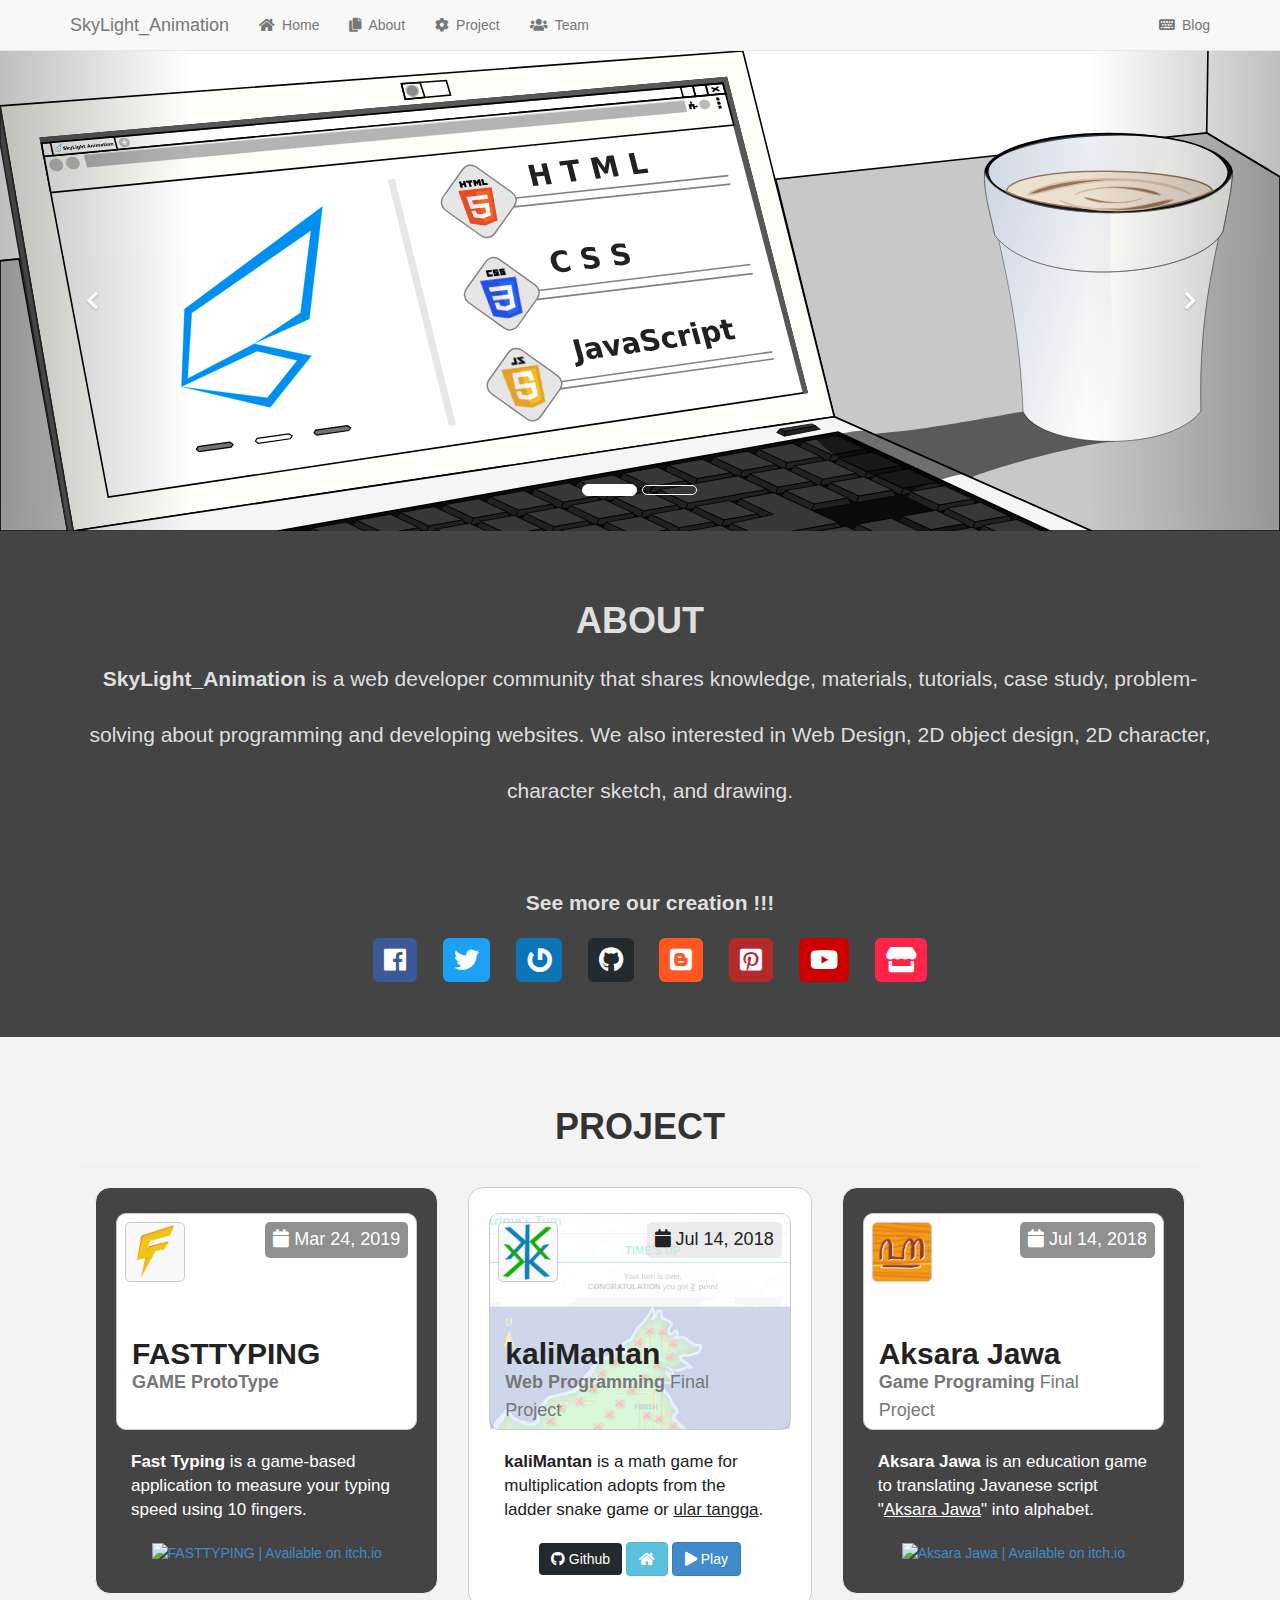
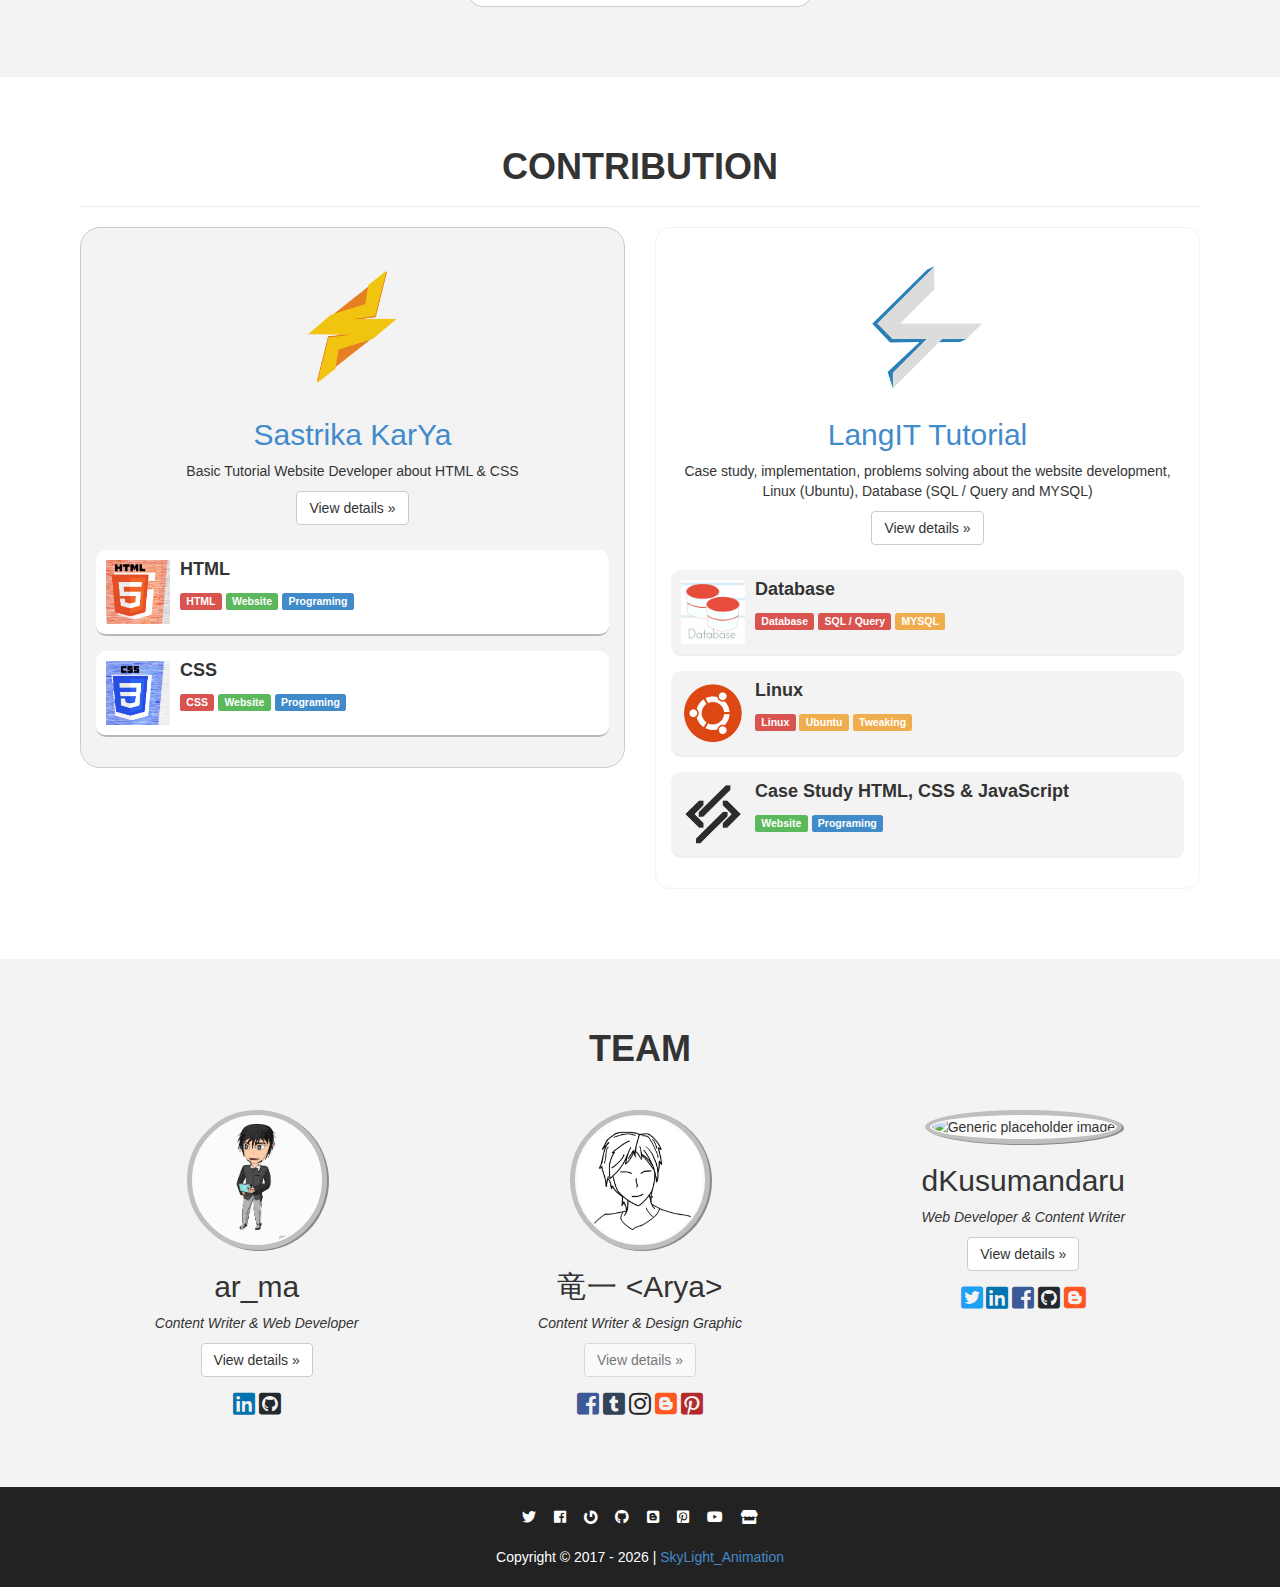
==== commit 276331ab: "update header" ====
--- a/index.html
+++ b/index.html
@@ -10,7 +10,7 @@
 	<meta name="p:domain_verify" content="bb0f1513f43e1e2811e23e0fe40dabdb"/>
 	<link rel="icon" href="assets/img/SkyLight_Animation.png">
 	
-    <title>SkyLight_Animation</title>
+		<title>SkyLight_Animation</title>
 
 	<link href="assets/css/costume.css" rel="stylesheet">
 	
@@ -27,8 +27,8 @@
 
 </head>
 <body>
-    
-        <!-- loader -->
+		
+		<!-- loader -->
 			<div id="loading">
 				<div class="logo"></div>
 				<span class="loader"></span>
@@ -69,9 +69,39 @@
 
 		<!-- content -->
 		<div id="home" class="header">
-
-			<img class="logo-header" src="assets/img/logo_header_skylight_animation.svg">
-			<img class="background" src="assets/img/header_skylight_animation.svg" width="100%">
+			<div id="carousel-example-generic" class="carousel slide" data-ride="carousel">
+				<!-- Indicators -->
+				<ol class="carousel-indicators">
+					<li data-target="#carousel-example-generic" data-slide-to="0" class="active"></li>
+					<li data-target="#carousel-example-generic" data-slide-to="1"></li>
+				</ol>
+
+				<!-- Wrapper for slides -->
+				<div class="carousel-inner" role="listbox">
+					<div class="item active">
+						<img width="100%" src="assets/img/SKyLightHeader1.svg" alt="SkyLight Animation | FRONT END : HTML, CSS, JavaScript, jQuery">
+						<!-- <div class="carousel-caption"></div> -->
+					</div>
+					<div class="item">
+						<img width="100%" src="assets/img/SKyLightHeader2.svg" alt="SkyLight Animation | BACK END : PHP, SQL">
+						<!-- <div class="carousel-caption"></div> -->
+					</div>
+				</div>
+
+				<!-- Controls -->
+				<a class="left carousel-control" href="#carousel-example-generic" role="button" data-slide="prev">
+
+					<span class="fas fa-chevron-left" aria-hidden="true"></span>
+					<span class="sr-only">Previous</span>
+				</a>
+				<a class="right carousel-control" href="#carousel-example-generic" role="button" data-slide="next">
+					<span class="fas fa-chevron-right" aria-hidden="true"></span>
+					<span class="sr-only">Next</span>
+				</a>
+			</div>
+			
+			<!--<img class="logo-header" src="assets/img/logo_header_skylight_animation.svg">
+			<img class="background" src="assets/img/header_skylight_animation.svg" width="100%"> -->
 			<h1 class="hidden">SkyLight Animation</h1>
 			<h2 class="hidden">
 				<small>
@@ -80,10 +110,9 @@
 			</h2>
 		</div>
 
-		
-
-
-		<!-- <h1 class="contact"><span class="fa fa-envelope"></span> Contact Us</h1>  -->
+
+
+		<!-- <h1 class="contact"><span class="fa fa-envelope"></span> Contact Us</h1>	-->
 
 			<div id="about">
 				<div class="container marketing">
@@ -150,7 +179,7 @@
 							</div>
 							<div class="row-content-item">
 								<p class="lead">
-									<b>Fast Typing</b> is a game-based application to measure  your typing speed using 10 fingers.
+									<b>Fast Typing</b> is a game-based application to measure	your typing speed using 10 fingers.
 								</p>
 								
 								<center>
@@ -225,7 +254,7 @@
 							</h2>
 
 							<p class="lead">
-								Fast Typing is a game-based application to measure  your typing speed using 10 fingers.
+								Fast Typing is a game-based application to measure	your typing speed using 10 fingers.
 								<blockquote>
 								<ul>
 									<li><b>Published</b> : Mar 24, 2019</li>
--- a/assets/css/costume.css
+++ b/assets/css/costume.css
@@ -28,6 +28,39 @@
     padding: 15px;
     border: solid 1px #eaeaea;
 }
+.carousel-indicators li {
+    width: 55px!important;
+}
+
+@media screen and (min-width: 768px)
+.carousel-control .fa-chevron-left, .carousel-control .icon-prev {
+    margin-left: -15px;
+}
+@media screen and (min-width: 768px)
+.carousel-control .fa-chevron-left, .carousel-control .fa-chevron-right, .carousel-control .icon-prev, .carousel-control .icon-next {
+    width: 30px;
+    height: 30px;
+    margin-top: -15px;
+    font-size: 30px;
+}
+
+.carousel-control .icon-prev, .carousel-control .fa-chevron-left {
+    left: 50%;
+    margin-left: -10px;
+}
+.carousel-control .icon-prev, .carousel-control .fa-chevron-right {
+    left: 50%;
+    margin-right: -10px;
+}
+.carousel-control .icon-prev, .carousel-control .icon-next, .carousel-control .fa-chevron-left, .carousel-control .fa-chevron-right {
+    position: absolute;
+    top: 50%;
+    z-index: 5;
+    display: inline-block;
+    font-width: 400px
+}
+
+
 /*.title-header{
 	position: absolute;
 	left: 34%;
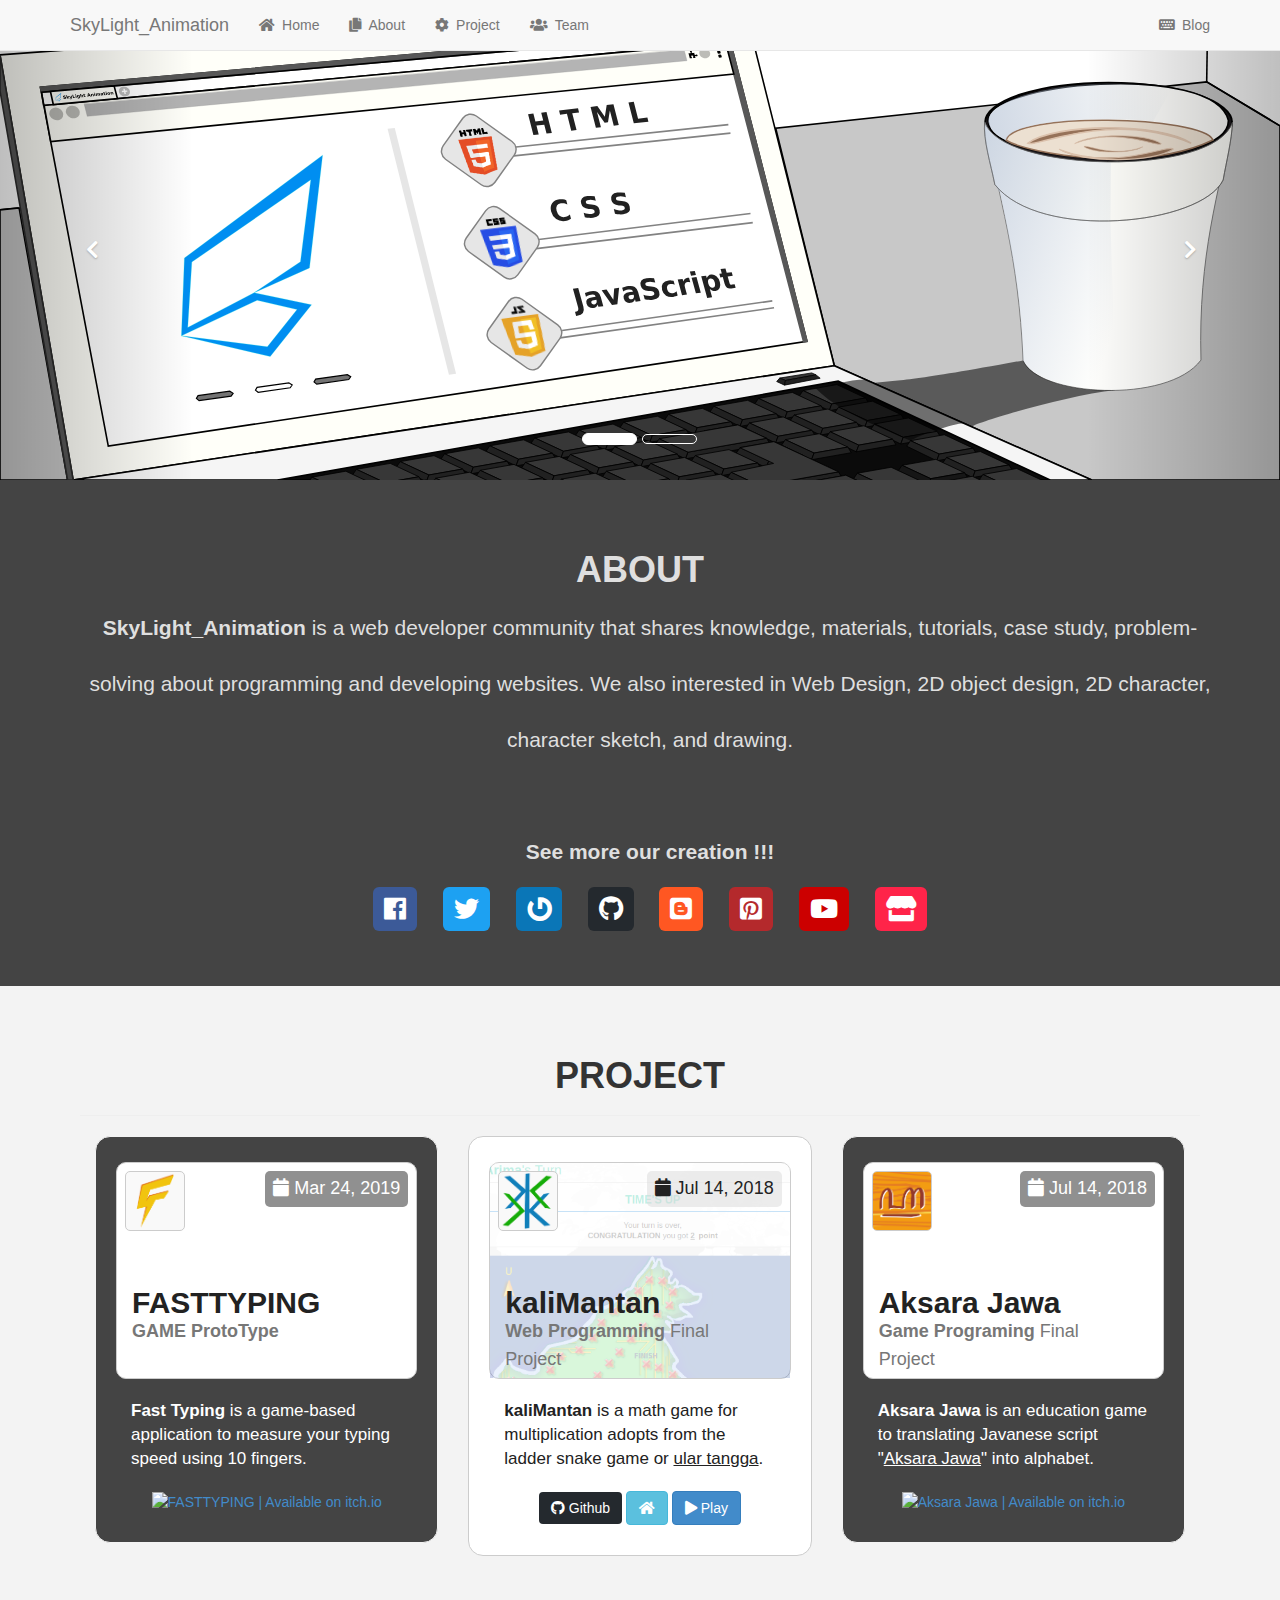
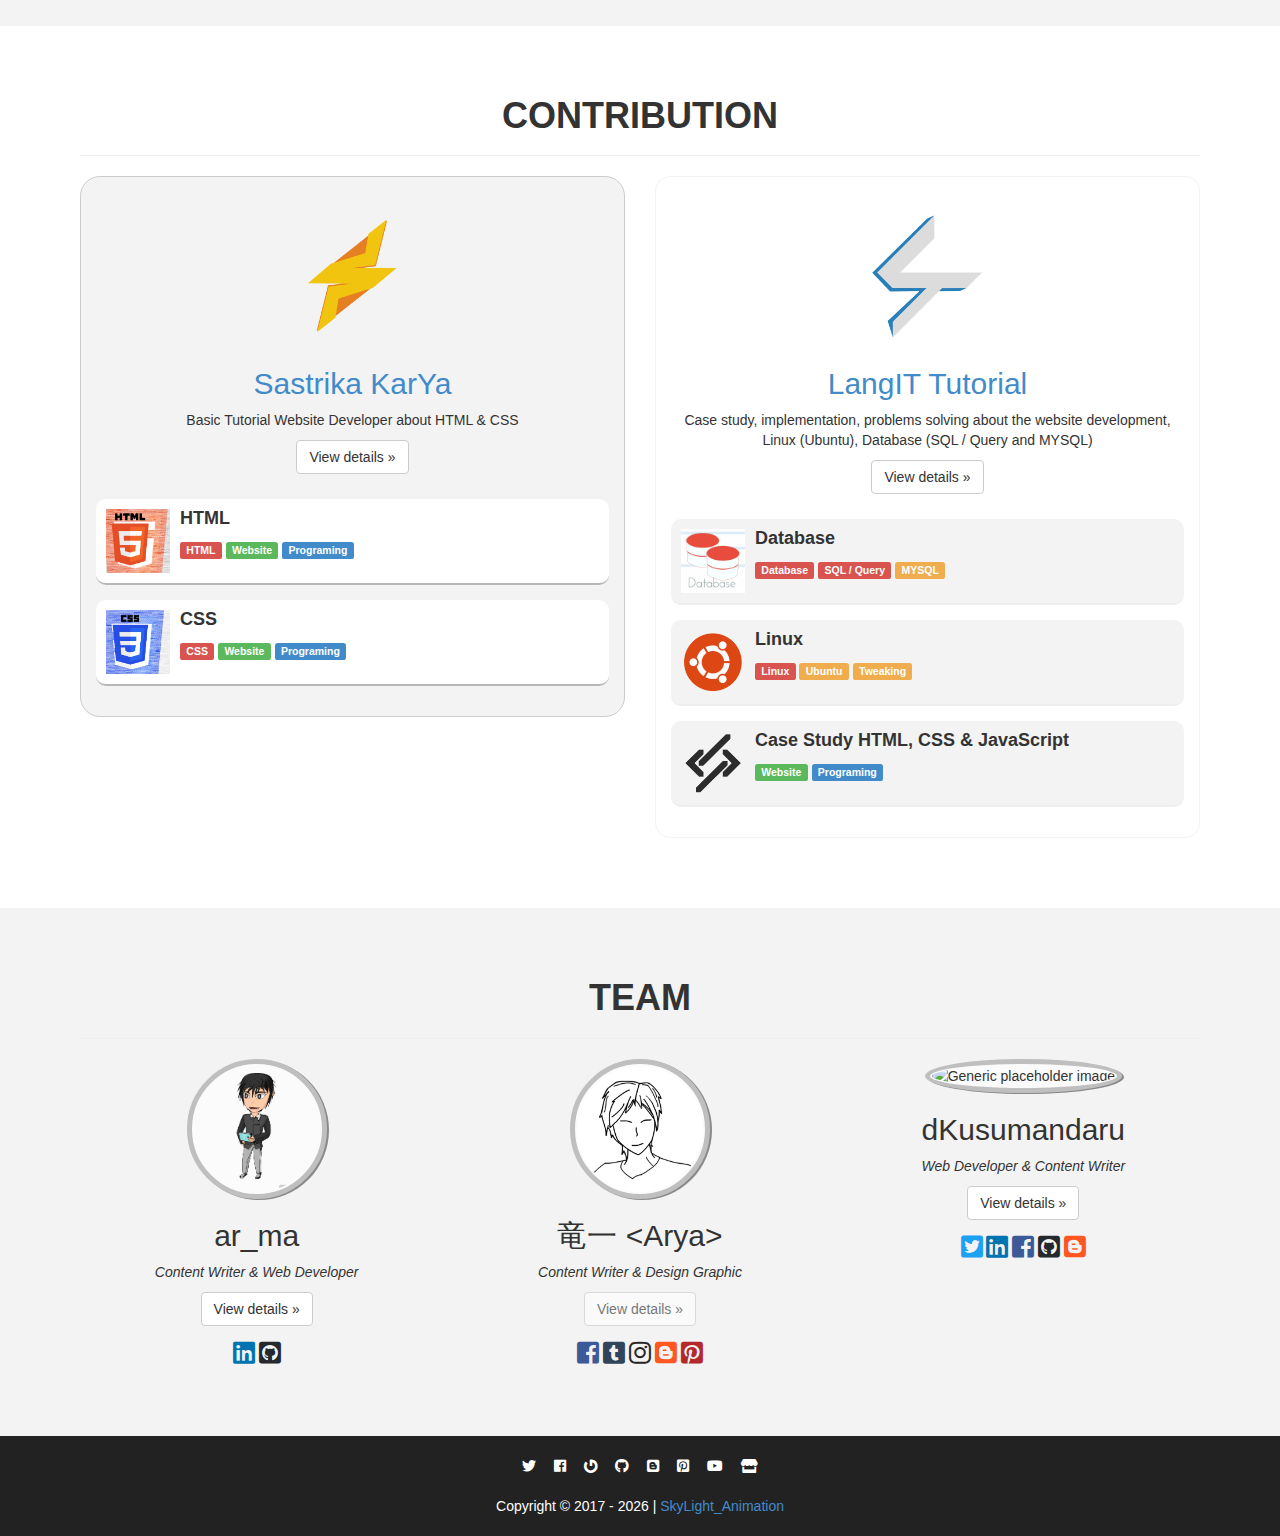
==== commit 3ceb2073: "clean code" ====
--- a/index.html
+++ b/index.html
@@ -68,52 +68,46 @@
 		<!-- Navigasi bar -->
 
 		<!-- content -->
-		<div id="home" class="header">
-			<div id="carousel-example-generic" class="carousel slide" data-ride="carousel">
-				<!-- Indicators -->
+			<div id="home" class="carousel slide" data-ride="carousel">
 				<ol class="carousel-indicators">
-					<li data-target="#carousel-example-generic" data-slide-to="0" class="active"></li>
-					<li data-target="#carousel-example-generic" data-slide-to="1"></li>
+					<li data-target="#home" data-slide-to="0" class="active"></li>
+					<li data-target="#home" data-slide-to="1"></li>
 				</ol>
 
-				<!-- Wrapper for slides -->
 				<div class="carousel-inner" role="listbox">
 					<div class="item active">
 						<img width="100%" src="assets/img/SKyLightHeader1.svg" alt="SkyLight Animation | FRONT END : HTML, CSS, JavaScript, jQuery">
+						<h1 class="hidden">SkyLight Animation</h1>
+						<h2 class="hidden">
+							<small>
+								Materi Pembelajaran Website Developer, Project / Photofolio, Blog Contribution 
+							</small>
+						</h2>
 						<!-- <div class="carousel-caption"></div> -->
 					</div>
 					<div class="item">
 						<img width="100%" src="assets/img/SKyLightHeader2.svg" alt="SkyLight Animation | BACK END : PHP, SQL">
+						<h1 class="hidden">SkyLight Animation</h1>
+						<h2 class="hidden">
+							<small>
+								Materi Pembelajaran Website Developer, Project / Photofolio, Blog Contribution 
+							</small>
+						</h2>
 						<!-- <div class="carousel-caption"></div> -->
 					</div>
 				</div>
 
-				<!-- Controls -->
-				<a class="left carousel-control" href="#carousel-example-generic" role="button" data-slide="prev">
+				<a class="left carousel-control" href="#home" role="button" data-slide="prev">
 
 					<span class="fas fa-chevron-left" aria-hidden="true"></span>
 					<span class="sr-only">Previous</span>
 				</a>
-				<a class="right carousel-control" href="#carousel-example-generic" role="button" data-slide="next">
+				<a class="right carousel-control" href="#home" role="button" data-slide="next">
 					<span class="fas fa-chevron-right" aria-hidden="true"></span>
 					<span class="sr-only">Next</span>
 				</a>
 			</div>
 			
-			<!--<img class="logo-header" src="assets/img/logo_header_skylight_animation.svg">
-			<img class="background" src="assets/img/header_skylight_animation.svg" width="100%"> -->
-			<h1 class="hidden">SkyLight Animation</h1>
-			<h2 class="hidden">
-				<small>
-					Materi Pembelajaran Website Developer, Project / Photofolio, Blog Contribution 
-				</small>
-			</h2>
-		</div>
-
-
-
-		<!-- <h1 class="contact"><span class="fa fa-envelope"></span> Contact Us</h1>	-->
-
 			<div id="about">
 				<div class="container marketing">
 					<center>
@@ -157,7 +151,6 @@
 
 					</div>
 				</div>
-
 			</div>
 
 			<div id="project" >
@@ -337,7 +330,6 @@
 				-->
 			</div>
 
-
 			<div id="contributor" class="container marketing">
 				<center>
 					<h1><b>CONTRIBUTION</b></h1>
@@ -453,7 +445,6 @@
 
 				</div>
 			</div>
-
 
 			<div id="team">
 				<div class="container marketing">
@@ -505,15 +496,10 @@
 					</div><!-- /.row -->
 				</div>
 			</div>
-
-
-
-
-
 		<!-- content -->
+
 		<!-- footer -->
 			<div class="footer">
-
 				<center>
 					<div class="social-icon twitter"><a href="https://twitter.com/skylight_army">
 						<span class="fab fa-twitter"></span></a>
@@ -550,8 +536,6 @@
 				<div class="col-md-12 col-sm-12 footerText"><center>Copyright &copy; 2017 - <span class="year"></span> |
 					<a href="https://www.SkyLightAnimation.github.io">SkyLight_Animation</a></center>
 				</div>
-
-
 			</div>
 		<!-- footer -->
 		
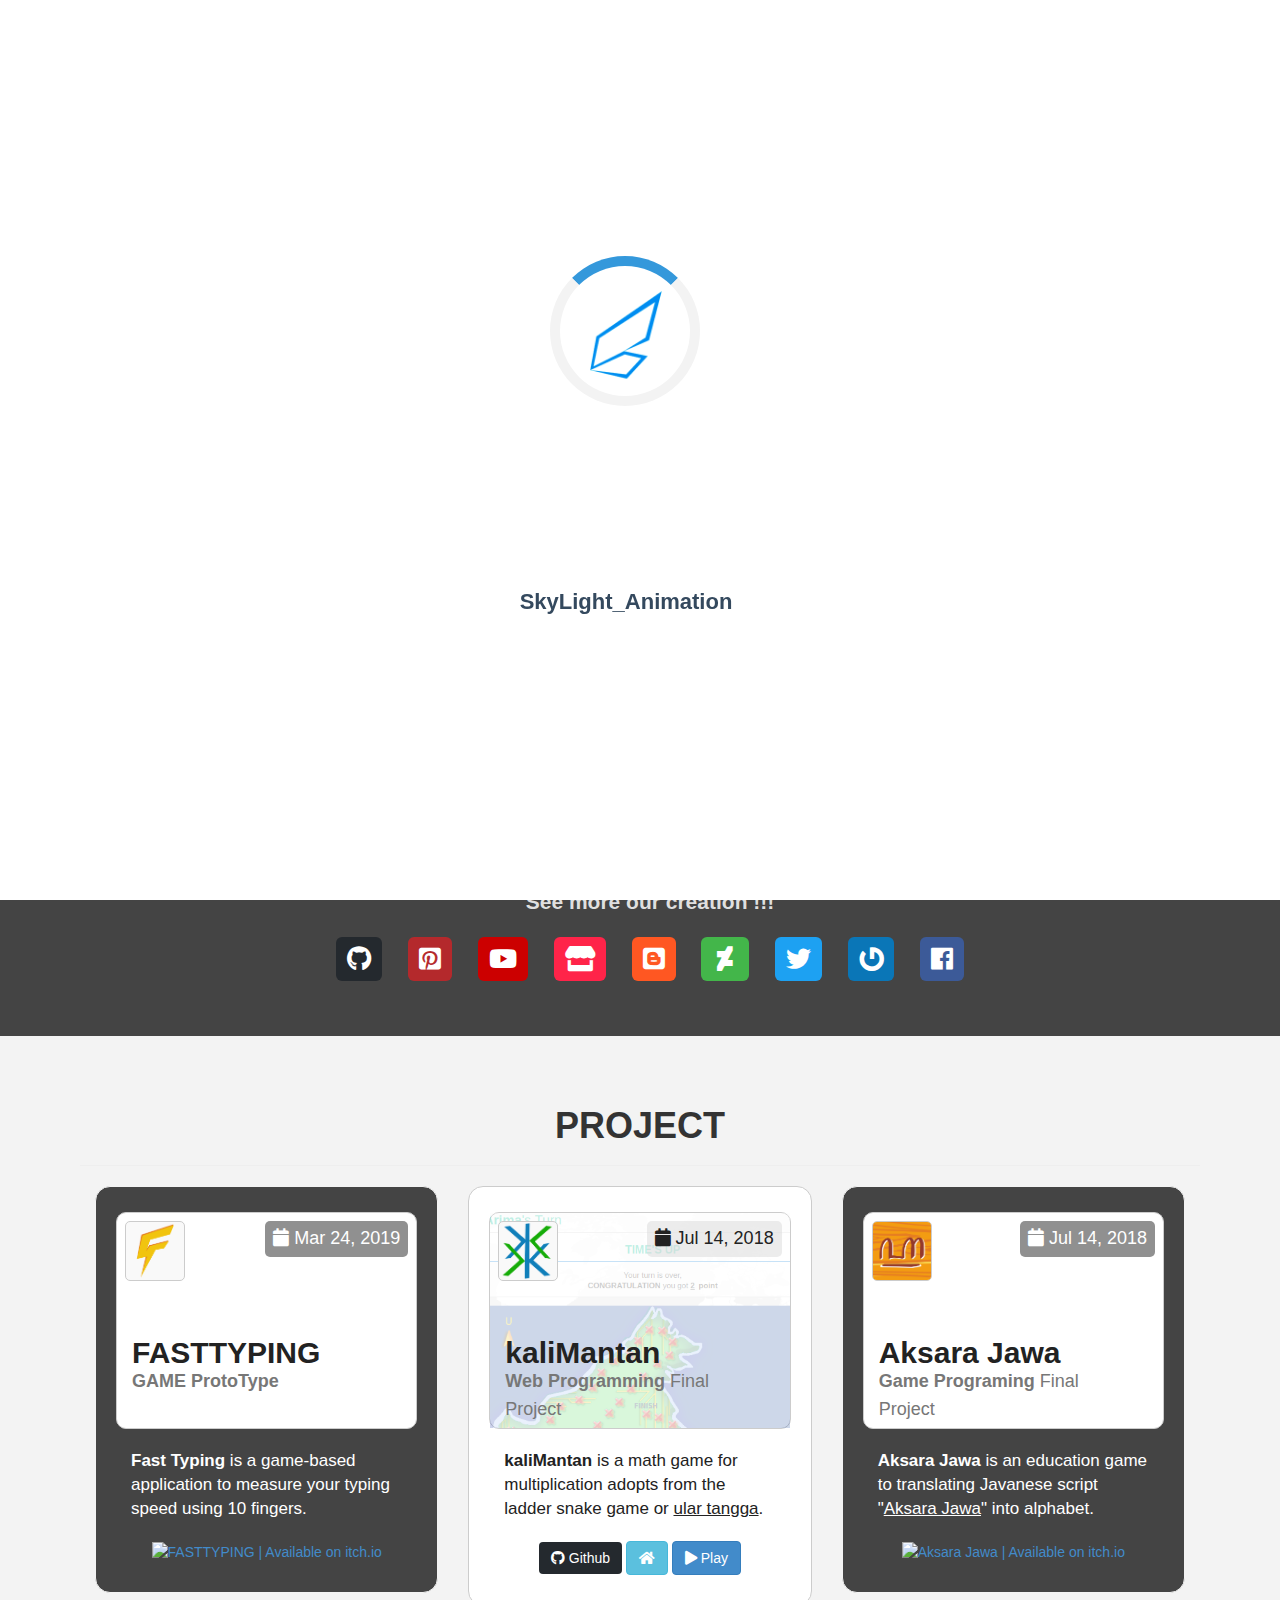
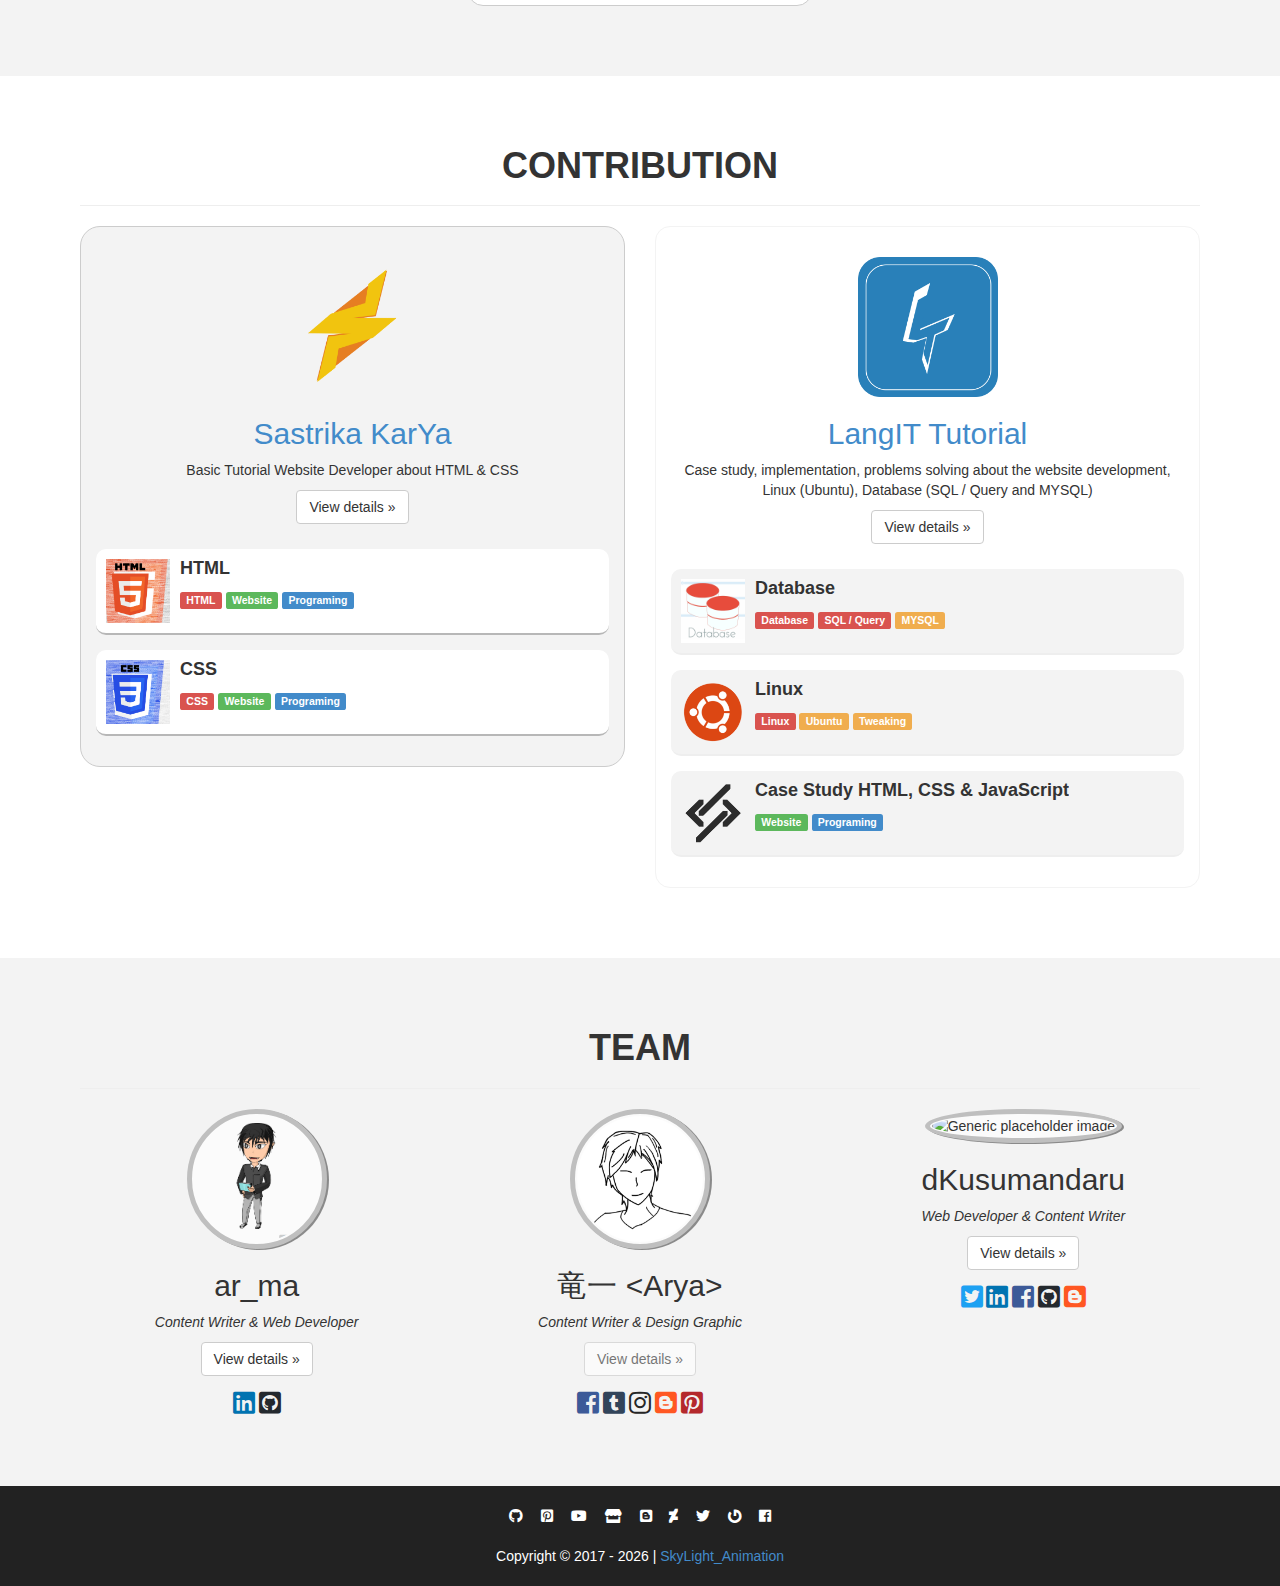
==== commit f74d1ac9: "update logo and social link" ====
--- a/index.html
+++ b/index.html
@@ -127,24 +127,28 @@
 					<center>
 
 
-						<a class="btn btn-lg facebook" href="https://www.facebook.com/SkyLight.Animation/">
+						
+						<a class="btn btn-lg social-hover github" href="https://skylightanimation.github.io/">
+							<span class="fab fa-github"></span></a>
+						<a class="btn btn-lg social-hover pinterest" href="https://www.pinterest.com/skylight_army/"><span class="fab fa-pinterest-square"></span></a>
+									
+						<a class="btn btn-lg social-hover youtube" href="https://www.youtube.com/channel/UCDT3jUQAGTh1U2xOSEhAWUQ">
+							<span class="fab fa-youtube"></span></a>
+
+						<a class="btn btn-lg social-hover itchio" href="https://skylightanimation.itch.io/">
+							<span class="fa fa-store"></span></a>
+
+						<a class="btn btn-lg social-hover blogger" href="https://langittutorial.blogspot.com"><span class="fab fa-blogger"></span></a>	
+
+						<a class="btn btn-lg social-hover deviantart" href="https://www.deviantart.com/skylightanimation">
+							<span class="fab fa-deviantart"></span></a>
+						<a class="btn btn-lg social-hover twitter" href="https://twitter.com/skylight_army">
+							<span class="fab fa-twitter"></span></a>
+						
+						
+						<a class="btn btn-lg social-hover gravatar" href="https://en.gravatar.com/skylightanimation"><span class="fab fa-google fa-rotate-270"></span></a>
+						<a class="btn btn-lg  social-hover facebook" href="https://www.facebook.com/SkyLight.Animation/">
 							<span class="fab fa-facebook"></span></a>
-						<a class="btn btn-lg twitter" href="https://twitter.com/skylight_army">
-							<span class="fab fa-twitter"></span></a>
-						<a class="btn btn-lg gravatar" href="https://en.gravatar.com/skylightanimation"><span class="fab fa-google fa-rotate-270"></span></a>
-						<a class="btn btn-lg github" href="https://skylightanimation.github.io/">
-							<span class="fab fa-github"></span></a>
-
-						<a class="btn btn-lg blogger" href="https://langittutorial.blogspot.com"><span class="fab fa-blogger"></span></a>
-
-						<a class="btn btn-lg pinterest" href="https://www.pinterest.com/skylight_army/"><span class="fab fa-pinterest-square"></span></a>
-									
-						<a class="btn btn-lg youtube" href="https://www.youtube.com/channel/UCDT3jUQAGTh1U2xOSEhAWUQ">
-							<span class="fab fa-youtube"></span></a>
-
-						<a class="btn btn-lg itchio" href="https://skylightanimation.itch.io/">
-							<span class="fa fa-store"></span></a>
-
 
 
 					</center>
@@ -460,8 +464,8 @@
 								<p><i>Content Writer &amp; Web Developer</i></p>
 								<p><a class="btn btn-default" href="https://skylightanimation.github.io/ar_ma" role="button">View details &raquo;</a></p>
 
-								<a class="btn-contact linkedin" href="https://www.linkedin.com/in/ar-ma/"><i class="fab fa-linkedin"></i></a>
-								<a class="btn-contact github" href="https://github.com/skylightanimation"><i class="fab fa-github-square"></i></a>
+								<a class="btn-contact btn-contact-hover linkedin" href="https://www.linkedin.com/in/ar-ma/"><i class="fab fa-linkedin"></i></a>
+								<a class="btn-contact btn-contact-hover github" href="https://github.com/skylightanimation"><i class="fab fa-github-square"></i></a>
 							</center>
 						</div><!-- /.col-lg-4 -->
 						<div class="row-content col-lg-4 col-sm-4 col-sm-12 col-md-4">
@@ -472,11 +476,11 @@
 								<p>
 									<a class="btn btn-default" href="https://www.blogger.com/profile/01030680452721060294" role="button" disabled>View details &raquo;</a>
 								</p>
-								<a class="btn-contact facebook" href="https://www.facebook.com/sastrika.kariya/"><i class="fab fa-facebook-square"></i></a>
-								<a class="btn-contact tumblr" href="https://sastrikakarya.tumblr.com/"><i class="fab fa-tumblr-square"></i></a>
-								<a class="btn-contact instagram" href="https://www.instagram.com/sastrika.karya/"><i class="fab fa-instagram"></i></a>
-								<a class="btn-contact blogger" href="https://www.blogger.com/profile/01030680452721060294"><i class="fab fa-blogger"></i></a>
-								<a class="btn-contact pinterest" href="https://www.pinterest.jp/kariya_ryuuichi/"><i class="fab fa-pinterest-square"></i></a>
+								<a class="btn-contact btn-contact-hover facebook" href="https://www.facebook.com/sastrika.kariya/"><i class="fab fa-facebook-square"></i></a>
+								<a class="btn-contact btn-contact-hover tumblr" href="https://sastrikakarya.tumblr.com/"><i class="fab fa-tumblr-square"></i></a>
+								<a class="btn-contact btn-contact-hover instagram" href="https://www.instagram.com/sastrika.kariya/"><i class="fab fa-instagram"></i></a>
+								<a class="btn-contact btn-contact-hover blogger" href="https://www.blogger.com/profile/01030680452721060294"><i class="fab fa-blogger"></i></a>
+								<a class="btn-contact btn-contact-hover pinterest" href="https://www.pinterest.jp/kariya_ryuuichi/"><i class="fab fa-pinterest-square"></i></a>
 							</center>
 						</div><!-- /.col-lg-4 -->
 						<div class="row-content col-lg-4 col-sm-4 col-sm-12 col-md-4">
@@ -485,12 +489,12 @@
 								<h2>dKusumandaru</h2>
 								<p><i>Web Developer &amp; Content Writer</i></p>
 								<p><a class="btn btn-default" href="https://dKusumandaru.github.io" role="button">View details &raquo;</a></p>
-									<a class="btn-contact twitter" href="https://twitter.com/kusumandaru"><i class="fab fa-twitter-square"></i></a>
-									<a class="btn-contact linkedin" href="https://id.linkedin.com/in/dKusumandaru"><i class="fab fa-linkedin"></i></a>
-									<a class="btn-contact facebook" href="https://www.facebook.com/darma.kusumandaru"><i class="fab fa-facebook-square"></i></a>
+									<a class="btn-contact btn-contact-hover twitter" href="https://twitter.com/kusumandaru"><i class="fab fa-twitter-square"></i></a>
+									<a class="btn-contact btn-contact-hover linkedin" href="https://id.linkedin.com/in/dKusumandaru"><i class="fab fa-linkedin"></i></a>
+									<a class="btn-contact btn-contact-hover facebook" href="https://www.facebook.com/darma.kusumandaru"><i class="fab fa-facebook-square"></i></a>
 									
-									<a class="btn-contact github" href="https://github.com/dkusumandaru"><i class="fab fa-github-square"></i></a>
-									<a class="btn-contact blogger" href="https://www.blogger.com/profile/03350314470514105394"><i class="fab fa-blogger"></i></a>
+									<a class="btn-contact btn-contact-hover github" href="https://github.com/dkusumandaru"><i class="fab fa-github-square"></i></a>
+									<a class="btn-contact btn-contact-hover blogger" href="https://www.blogger.com/profile/03350314470514105394"><i class="fab fa-blogger"></i></a>
 								</center>
 						</div><!-- /.col-lg-4 -->
 					</div><!-- /.row -->
@@ -501,21 +505,11 @@
 		<!-- footer -->
 			<div class="footer">
 				<center>
-					<div class="social-icon twitter"><a href="https://twitter.com/skylight_army">
-						<span class="fab fa-twitter"></span></a>
-					</div>
-
-					<div class="social-icon facebook"><a href="https://www.facebook.com/SkyLight.Animation/">
-						<span class="fab fa-facebook"></span></a>
-					</div>
-					<div class="social-icon gravatar"><a href="https://en.gravatar.com/skylightanimation"><span class="fab fa-google fa-rotate-270"></span></a>
-					</div>
+					
 					<div class="social-icon github"><a href="https://skylightanimation.github.io/">
 						<span class="fab fa-github"></span></a>
 					</div>
-					<div class="social-icon blogger">
-						<a href="https://langittutorial.blogspot.com"><span class="fab fa-blogger"></span></a>
-					</div>
+					
 
 					
 					<div class="social-icon blogger">
@@ -529,6 +523,24 @@
 					<div class="social-icon itchio"><a href="https://skylightanimation.itch.io/">
 						<span class="fa fa-store"></span></a>
 					</div>
+
+					<div class="social-icon blogger">
+						<a href="https://langittutorial.blogspot.com"><span class="fab fa-blogger"></span></a>
+					</div>
+
+					<div class="social-icon itchio"><a href="https://www.deviantart.com/skylightanimation">
+						<span class="fab fa-deviantart"></span></a>
+					</div>
+					<div class="social-icon twitter"><a href="https://twitter.com/skylight_army">
+						<span class="fab fa-twitter"></span></a>
+					</div>
+
+					
+					<div class="social-icon gravatar"><a href="https://en.gravatar.com/skylightanimation"><span class="fab fa-google fa-rotate-270"></span></a>
+					</div>
+					<div class="social-icon facebook"><a href="https://www.facebook.com/SkyLight.Animation/">
+						<span class="fab fa-facebook"></span></a>
+					</div>
 				</center>
 
 				<br>
--- a/assets/css/costume.css
+++ b/assets/css/costume.css
@@ -71,6 +71,20 @@
 /*-- header --*/
 
 /*-- component --*/
+
+a.btn-contact.btn-contact-hover:hover{
+	color: #bbb8b8!important;
+
+}
+
+
+
+a.btn.btn-lg.social-hover:hover {
+	background: #222!important;
+	border: solid 1px #000!important;
+}
+
+
 .btn-itchio{
 	background: #FF2449!important;	
 	border: #c3223e!important;
@@ -85,9 +99,14 @@
 	border: #000000!important;
 }
 
-.btn-github:hover{
+.github:hover{
 	background:#000000!important;
 }
+
+.deviantart:hover{
+	background:#000000!important;
+}
+
 a.btn.btn-lg.github{background: #24292e!important; color: #fff!important;font-size: 25px; margin: 0 10px; padding: 5px 10px 3px;}
 a.btn.btn-lg.gravatar{background: #0a76b7!important; color: #fff!important;font-size: 25px; margin: 0 10px; padding: 5px 10px 3px;}
 a.btn.btn-lg.linkedin{background: #0073b1!important; color: #fff!important;font-size: 25px; margin: 0 10px; padding: 5px 10px 3px;}
@@ -98,6 +117,7 @@
 a.btn.btn-lg.pinterest{background: #b4292c!important; color: #fff!important;font-size: 25px; margin: 0 10px; padding: 5px 10px 3px;}
 a.btn.btn-lg.youtube{background: #cc0000!important; color: #fff!important;font-size: 25px; margin: 0 10px; padding: 5px 10px 3px;}
 a.btn.btn-lg.itchio{background: #FF2449!important; color: #fff!important;font-size: 25px; margin: 0 10px; padding: 5px 10px 3px;}
+a.btn.btn-lg.deviantart{background: #43b64a!important; color: #fff!important;font-size: 25px; margin: 0 10px; padding: 5px 15px 3px;}
 
 a.btn-contact.github{background-color: transparent!important;color: #24292e!important;}
 a.btn-contact.linkedin{background-color: transparent!important;color: #0073b1!important;}
@@ -107,6 +127,7 @@
 a.btn-contact.tumblr{background-color: transparent!important;color: #32445a!important;}
 a.btn-contact.pinterest{background-color: transparent!important;color: #b4292c!important;}
 a.btn-contact.instagram{background-color: transparent!important;color: #262626!important;}
+a.btn-contact.deviantart{background-color: transparent!important;color: #43b64a!important;}
 
 /*-- component --*/
 
@@ -120,6 +141,10 @@
 /*-- booststrap --*/
 
 /*-- content --*/
+	#home{
+		padding-top: 50px;
+	}
+
 	.container.marketing {
    		padding: 50px 25px;
 	}
@@ -415,7 +440,7 @@
 
 	a.btn.btn-lg{
 		font-size: 18px!important;
-		margin: 0 10px!important;
+		margin: 0 10px 10px!important;
 		padding: 5px 8px 3px!important;
 	}
 
--- a/assets/css/loaderCostume.css
+++ b/assets/css/loaderCostume.css
@@ -111,9 +111,26 @@
 		margin: 22.5% 44.5%;
 	}
 }
+@media screen and (max-width: 500px){
+	.logo {
+		margin: 23.6% 33.6%;
+	}
+	.loader {
+    	margin: 18.5% 30%;
+	}
+	.logoPosision {
+	    left: 24.8%;
+	}
+	.textLogo {
+	    /*position: fixed;*/
+	    /*margin-top: 36.5%;*/
+	    margin-top: 45.5%;
+	    font-size: 20px;
+	}
 
+}
 @media screen and (max-width: 424px){
 	.logo {
-	    margin: 23.6% 45.6%;
+	    margin: 22.6% 33.6%;
 	}
 }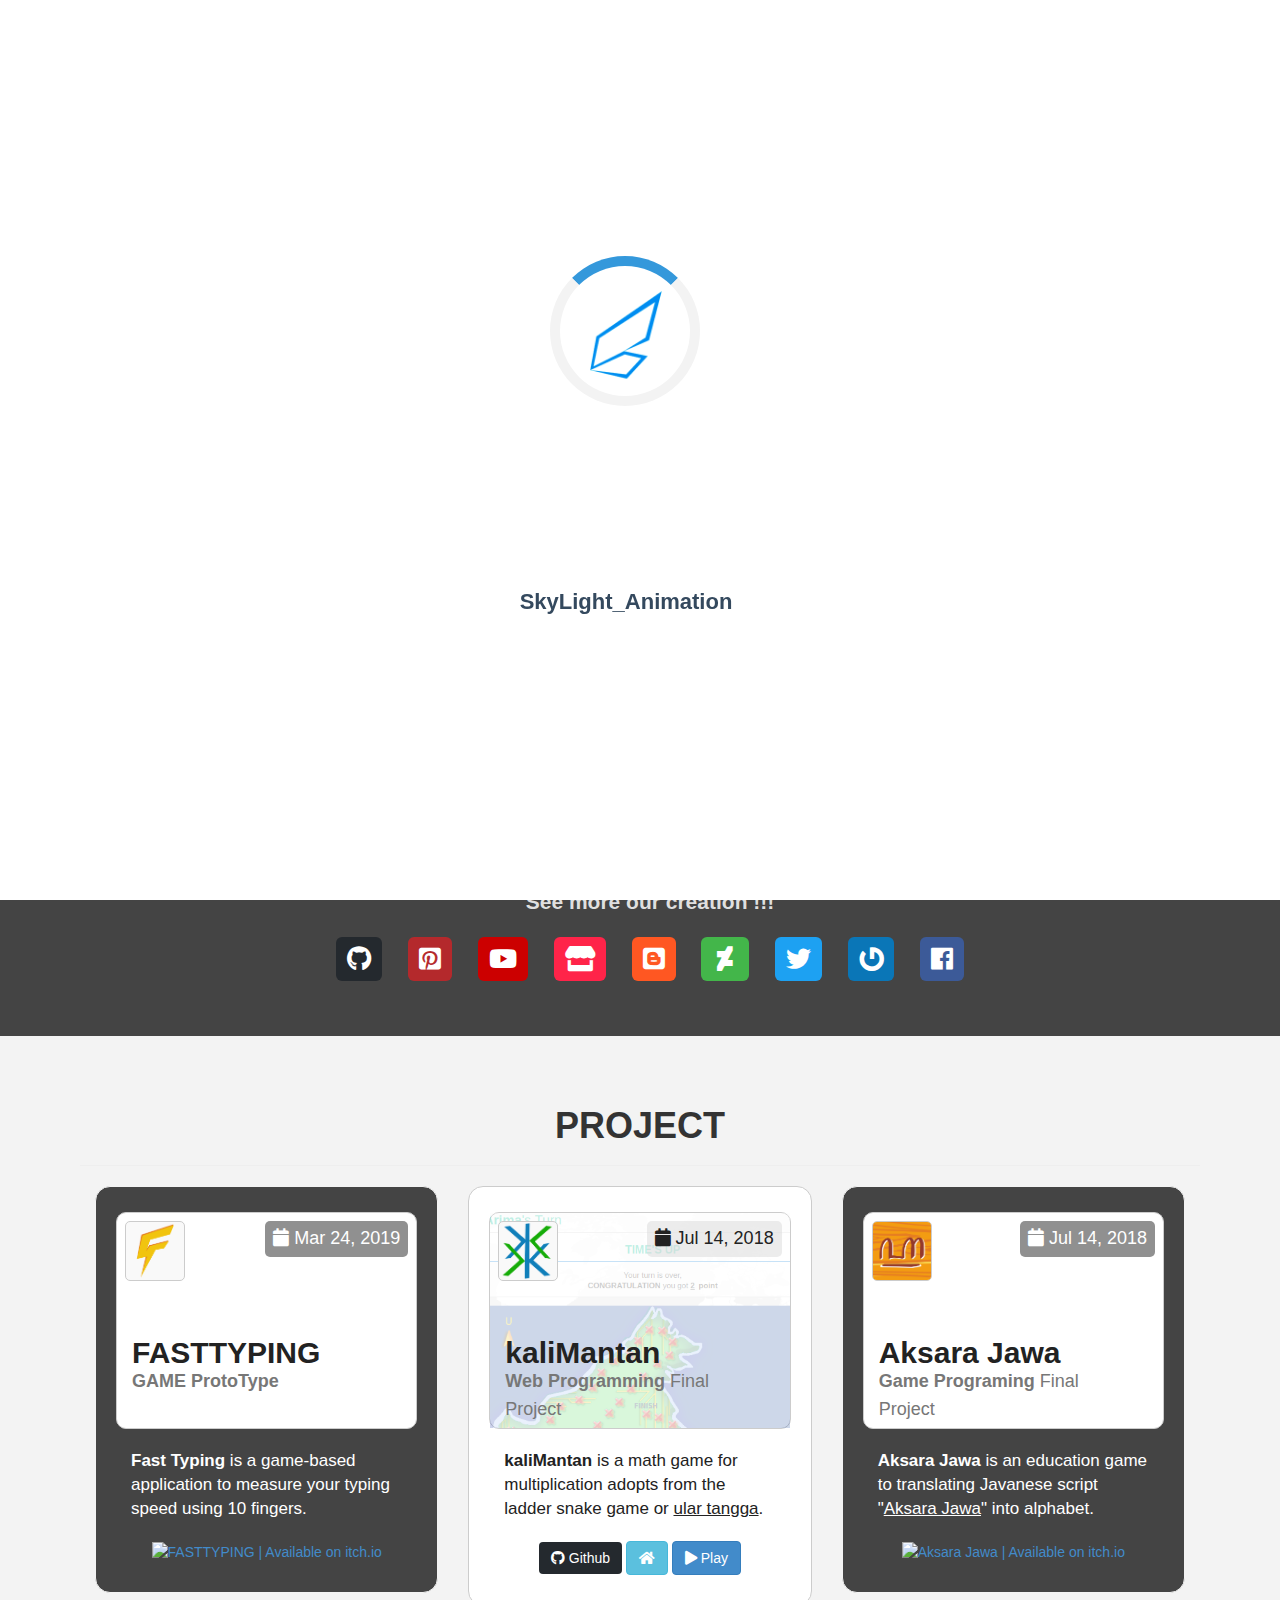
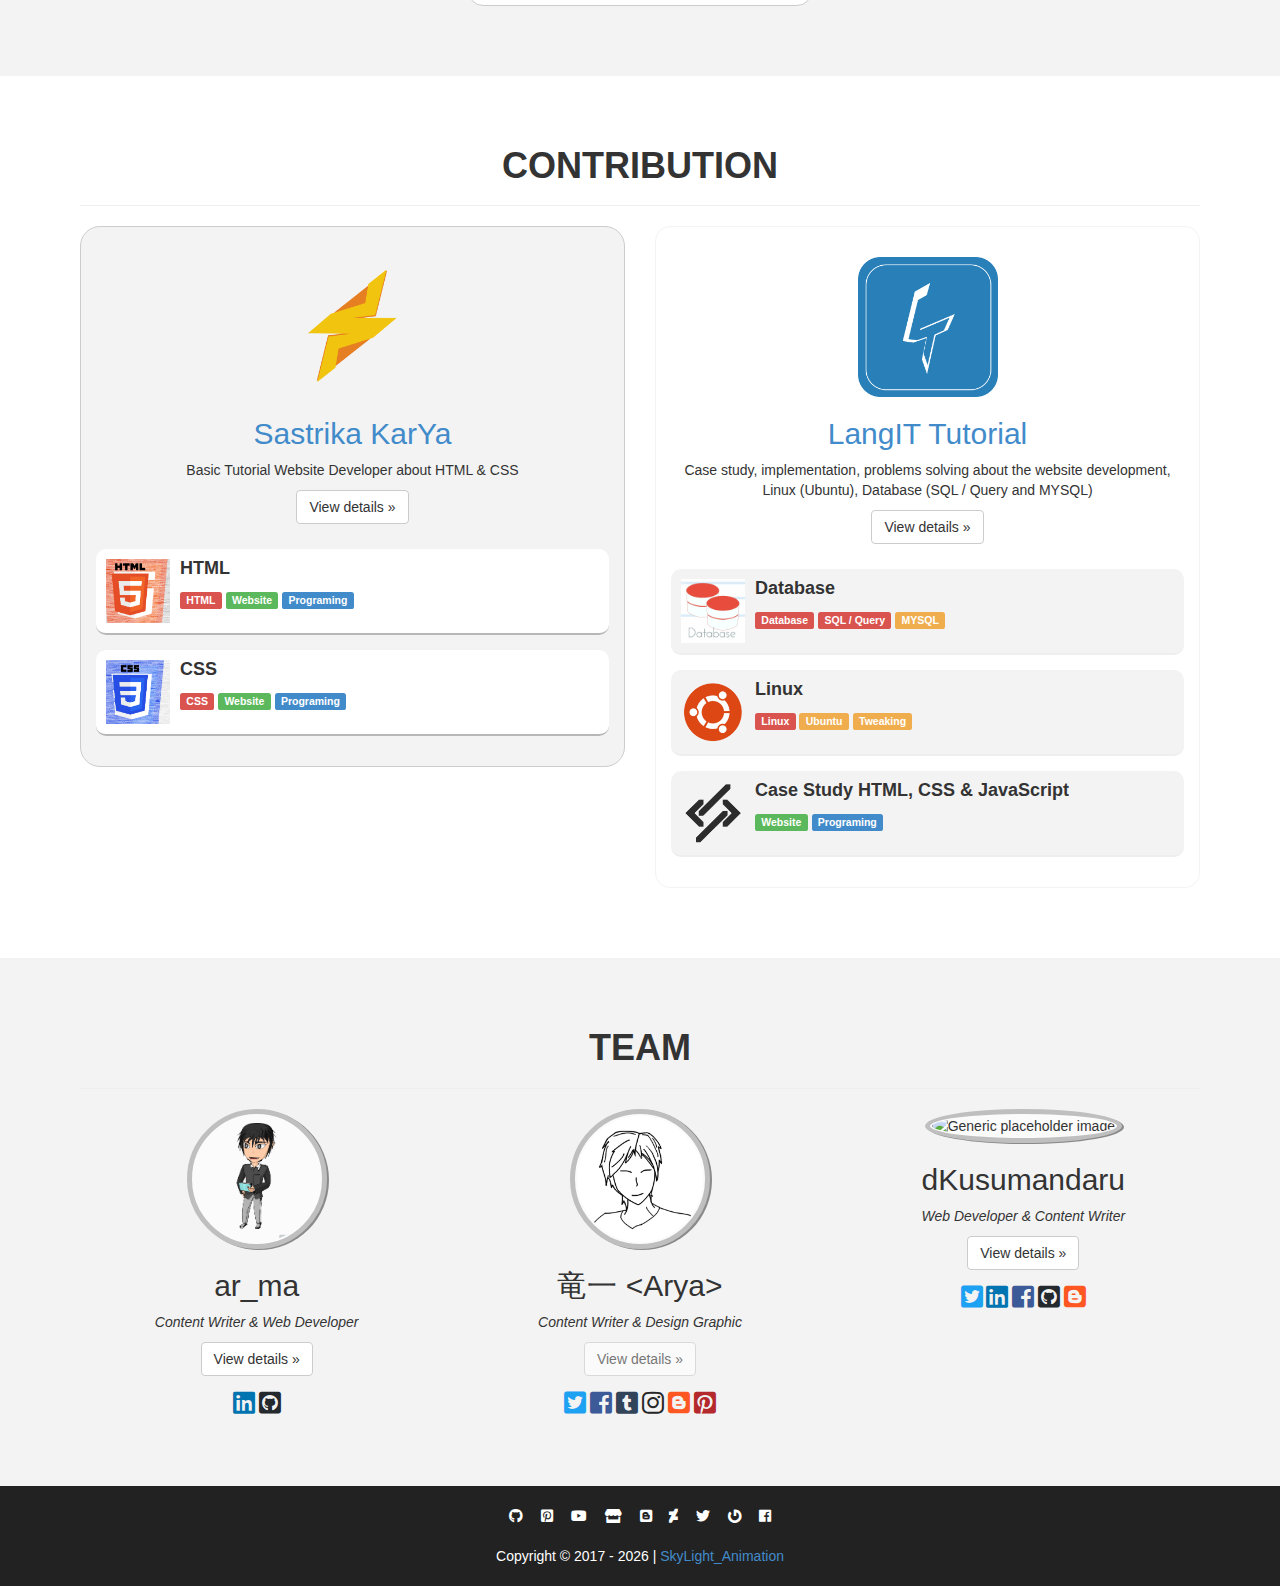
==== commit 88b87c31: "update social media" ====
--- a/index.html
+++ b/index.html
@@ -476,6 +476,7 @@
 								<p>
 									<a class="btn btn-default" href="https://www.blogger.com/profile/01030680452721060294" role="button" disabled>View details &raquo;</a>
 								</p>
+								<a class="btn-contact btn-contact-hover twitter" href="https://twitter.com/kariya_ryuuichi"><i class="fab fa-twitter-square"></i></a>
 								<a class="btn-contact btn-contact-hover facebook" href="https://www.facebook.com/sastrika.kariya/"><i class="fab fa-facebook-square"></i></a>
 								<a class="btn-contact btn-contact-hover tumblr" href="https://sastrikakarya.tumblr.com/"><i class="fab fa-tumblr-square"></i></a>
 								<a class="btn-contact btn-contact-hover instagram" href="https://www.instagram.com/sastrika.kariya/"><i class="fab fa-instagram"></i></a>
